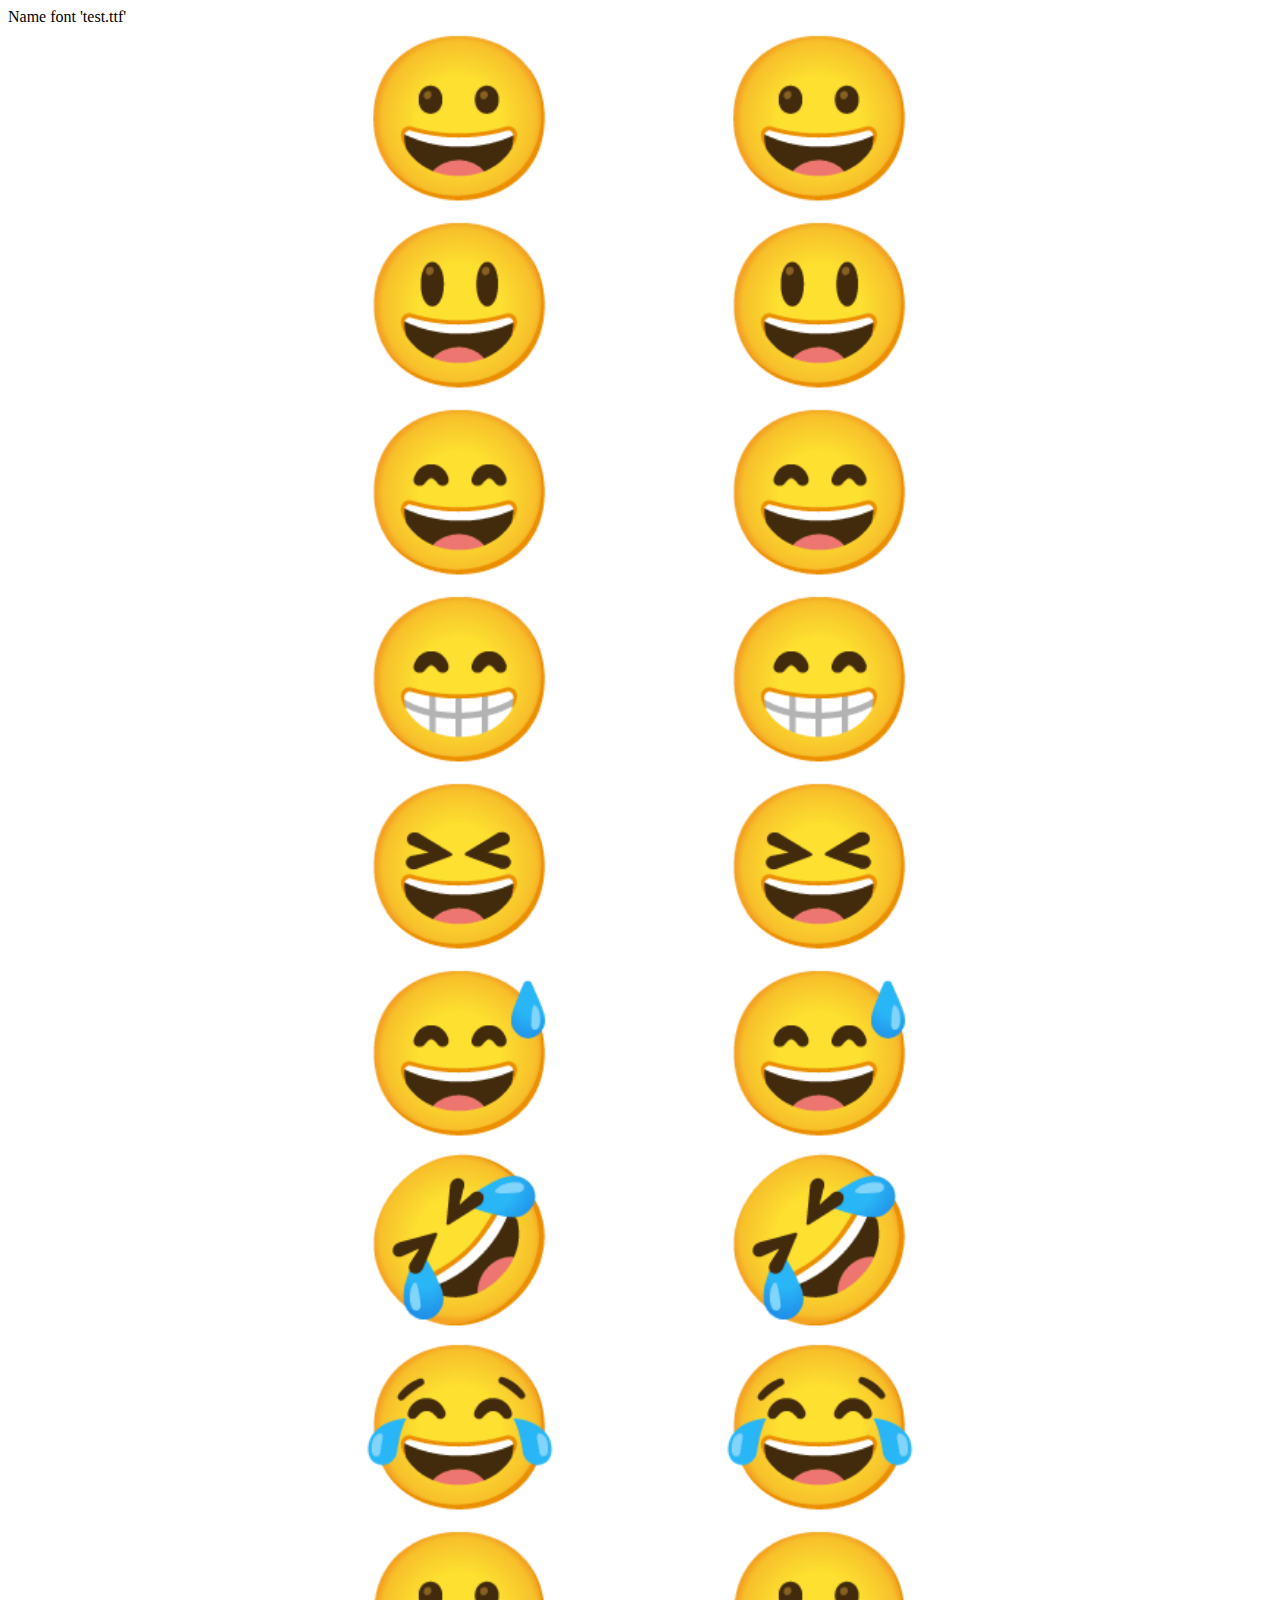
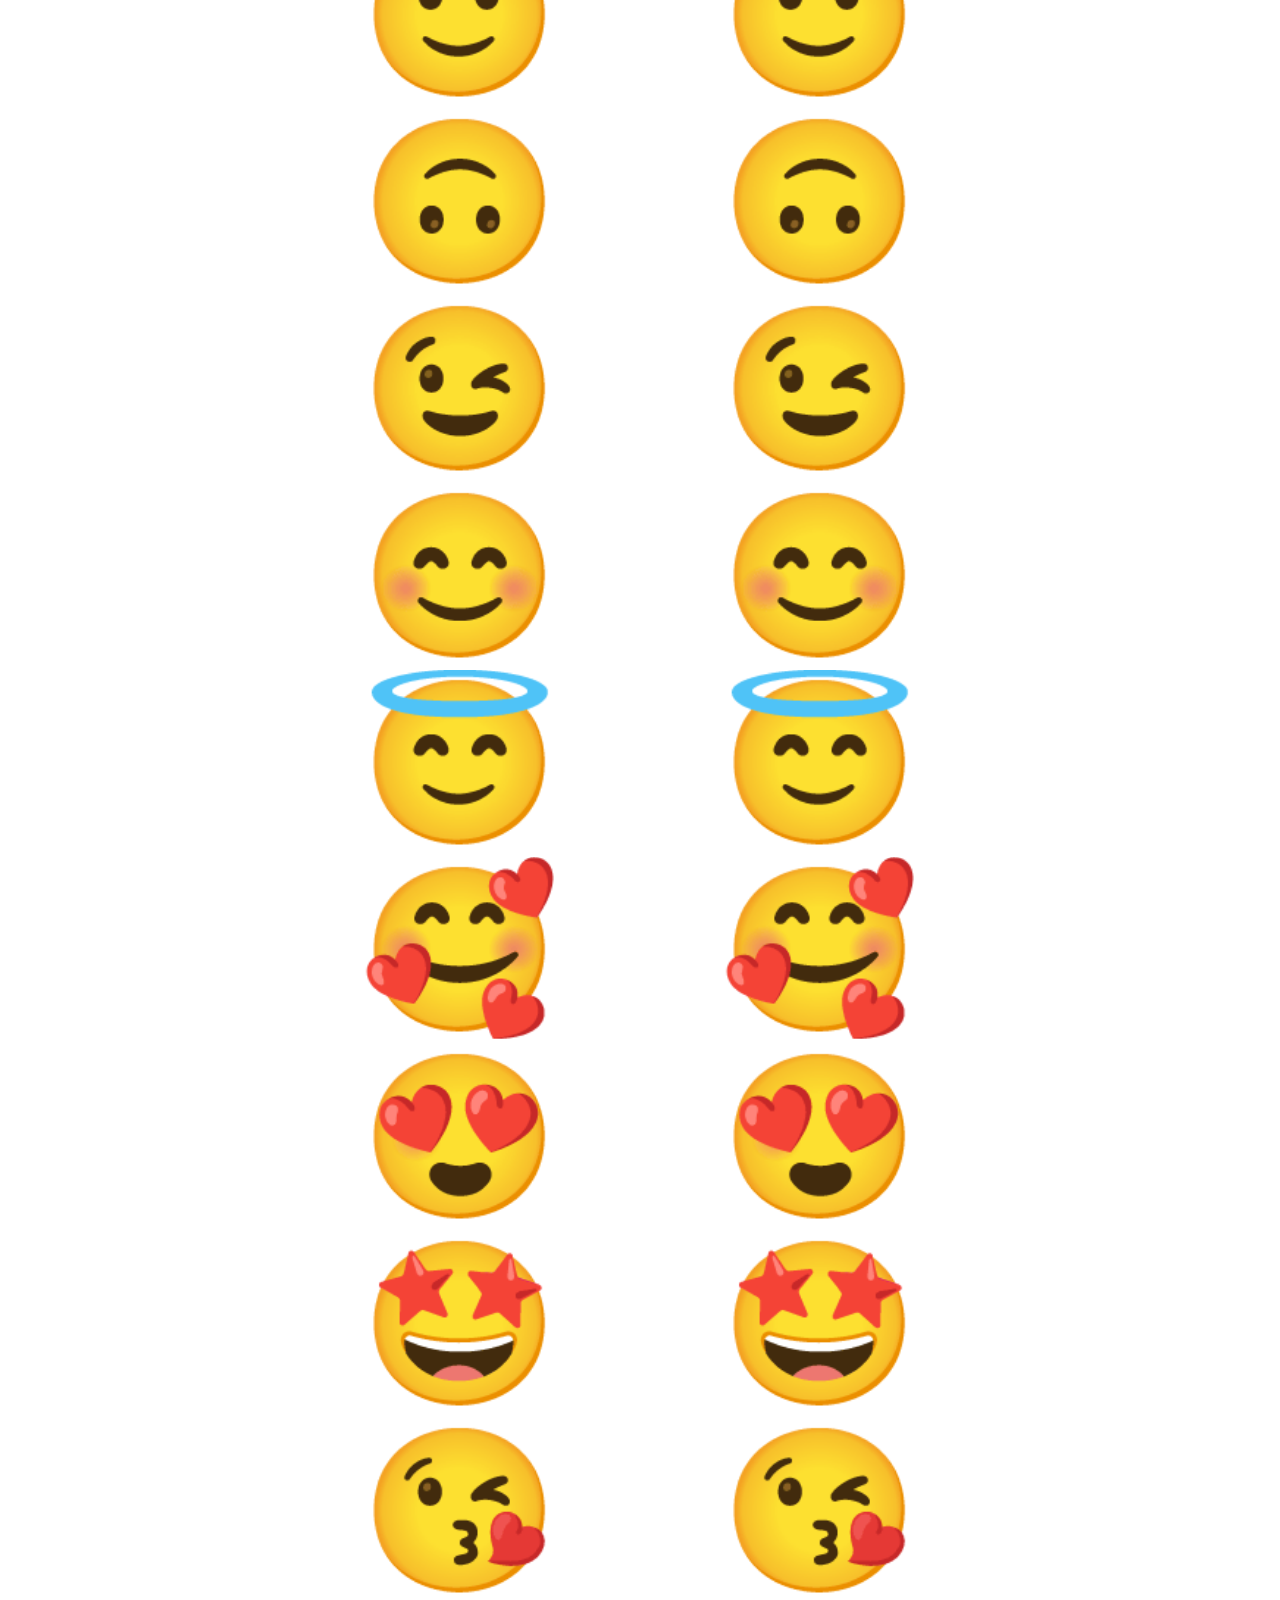
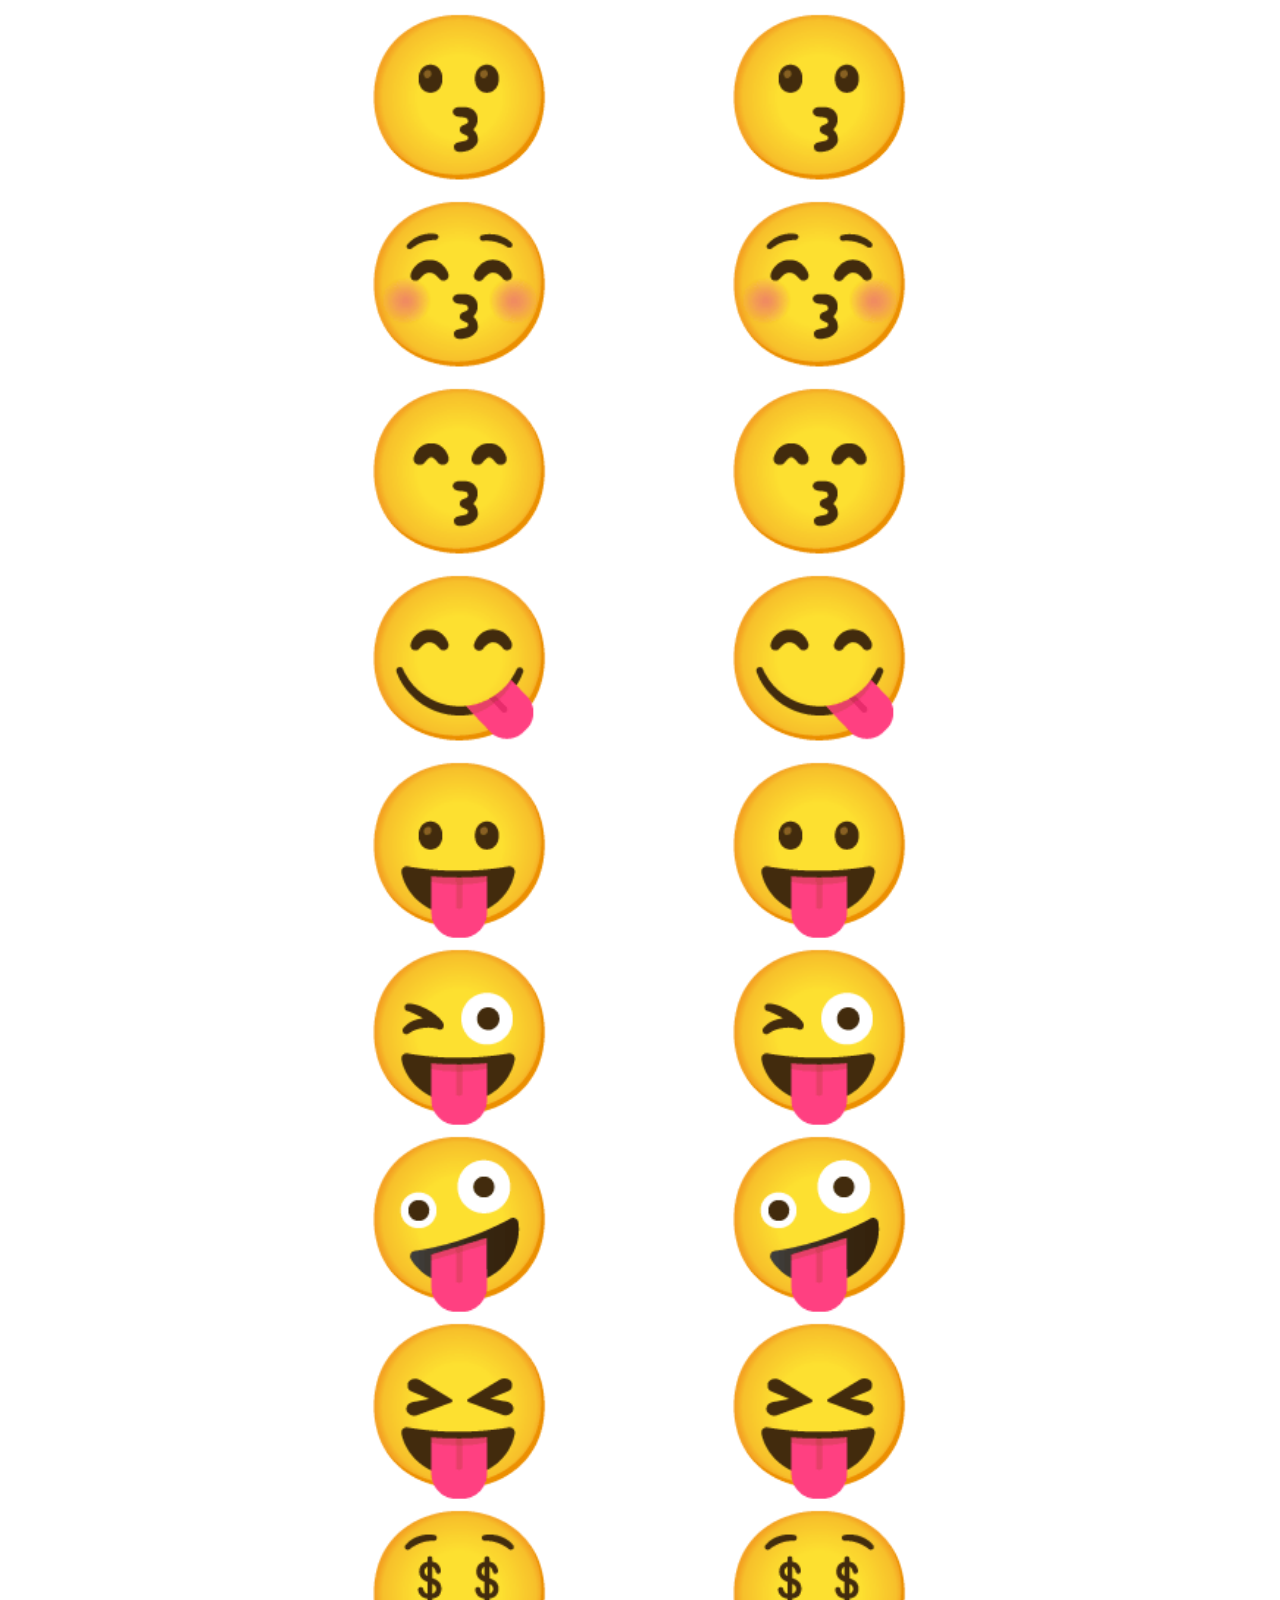
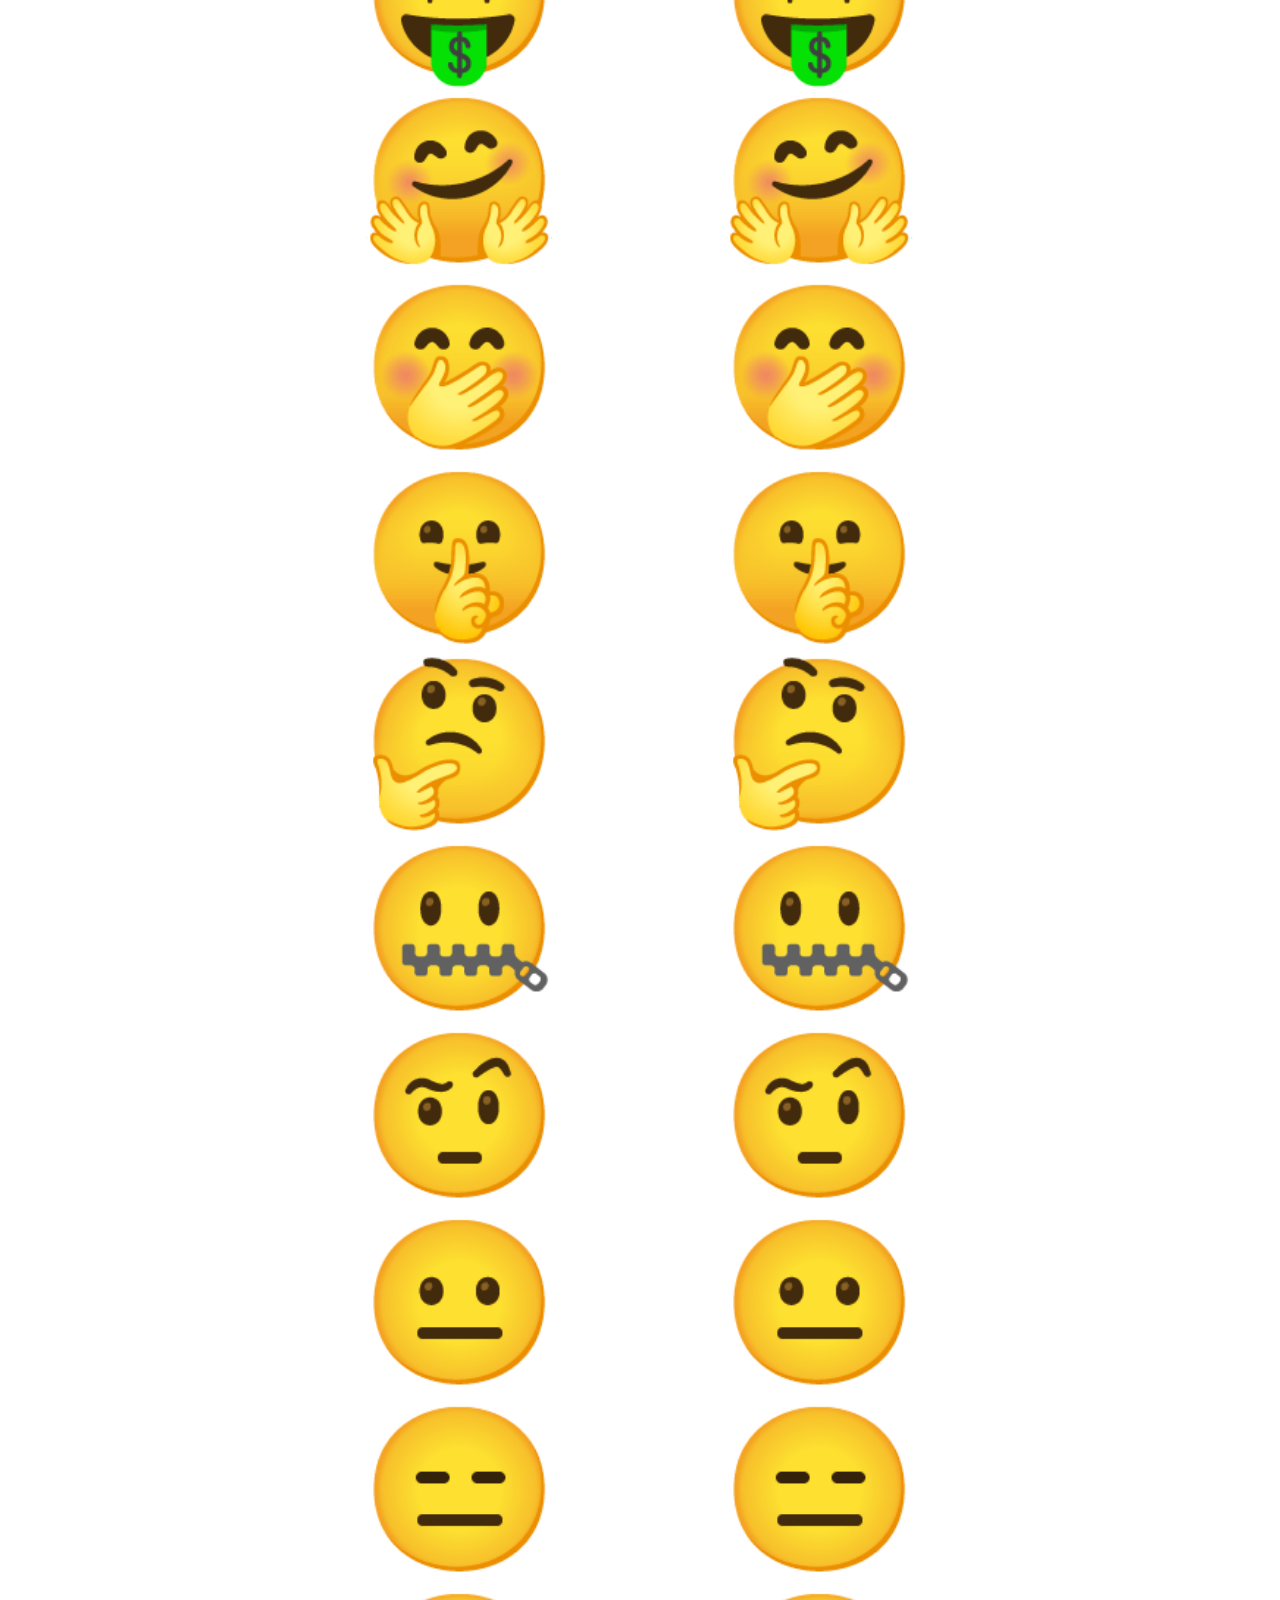
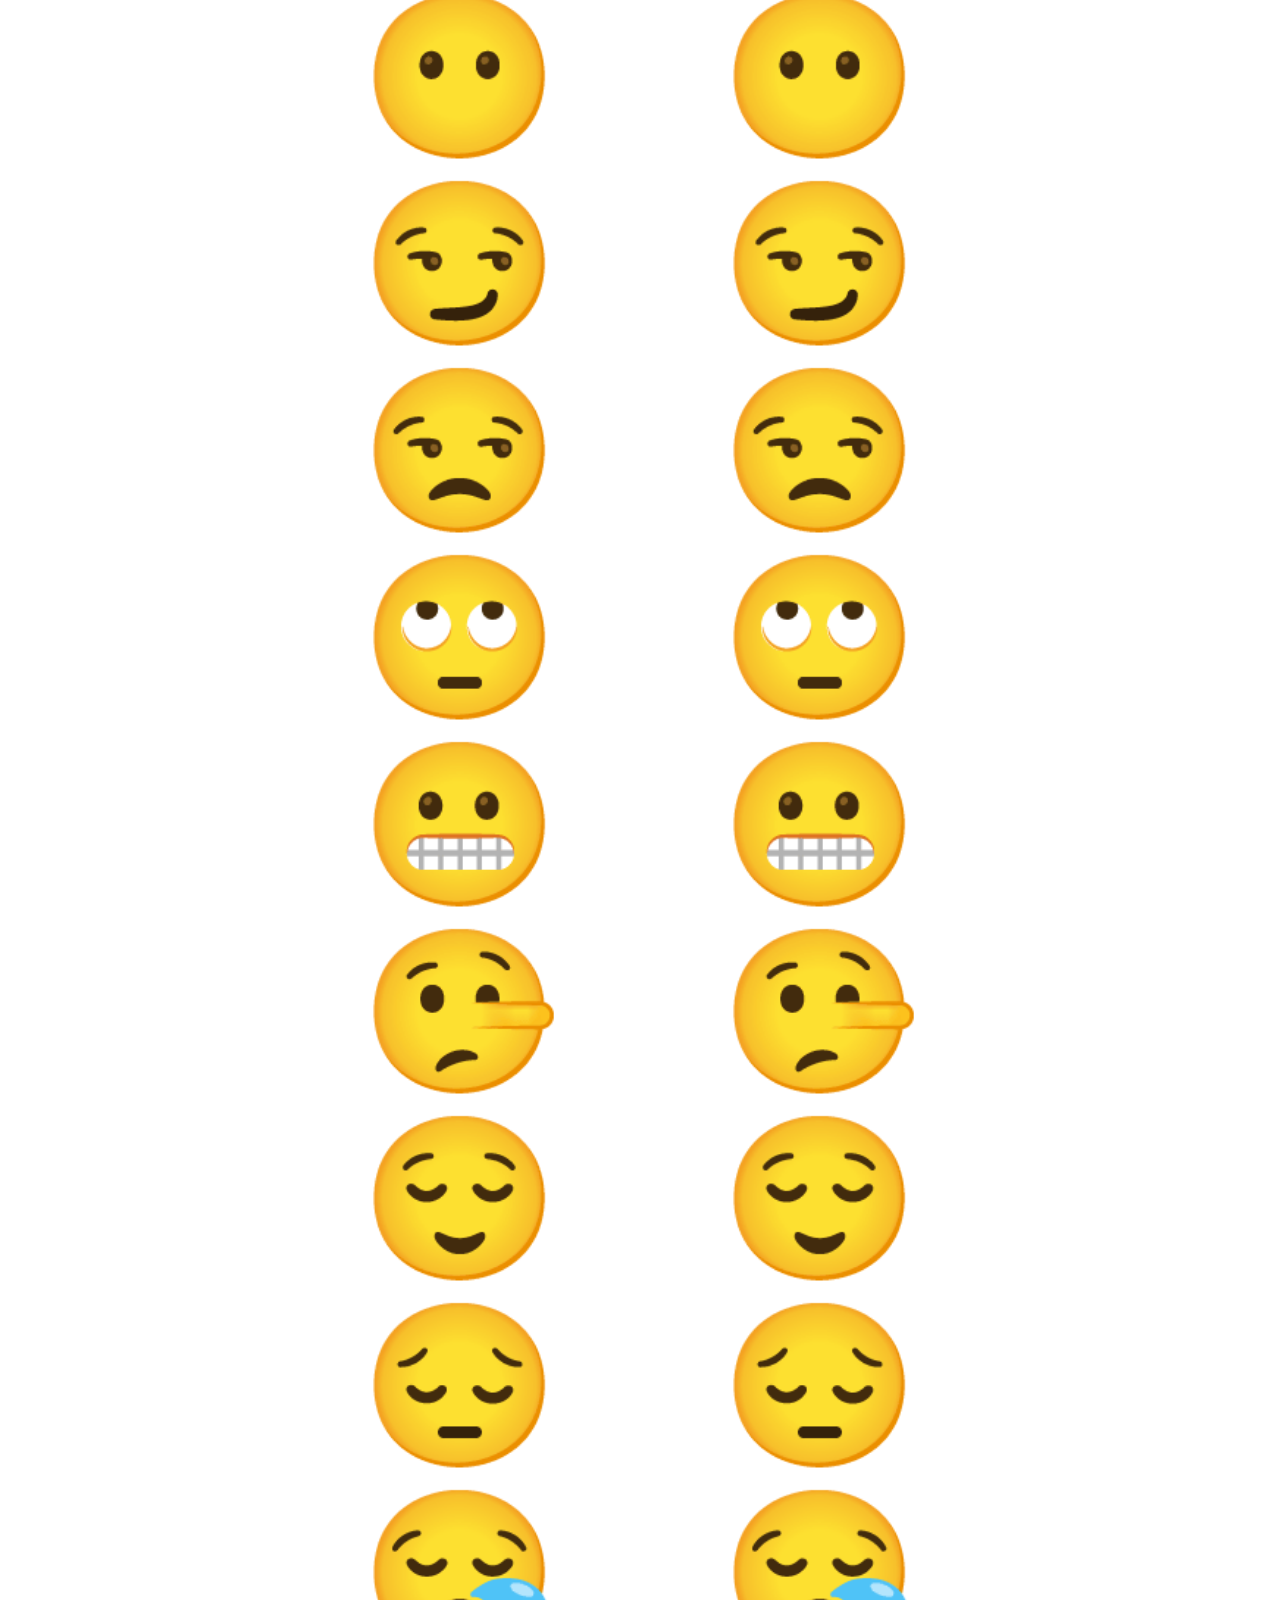
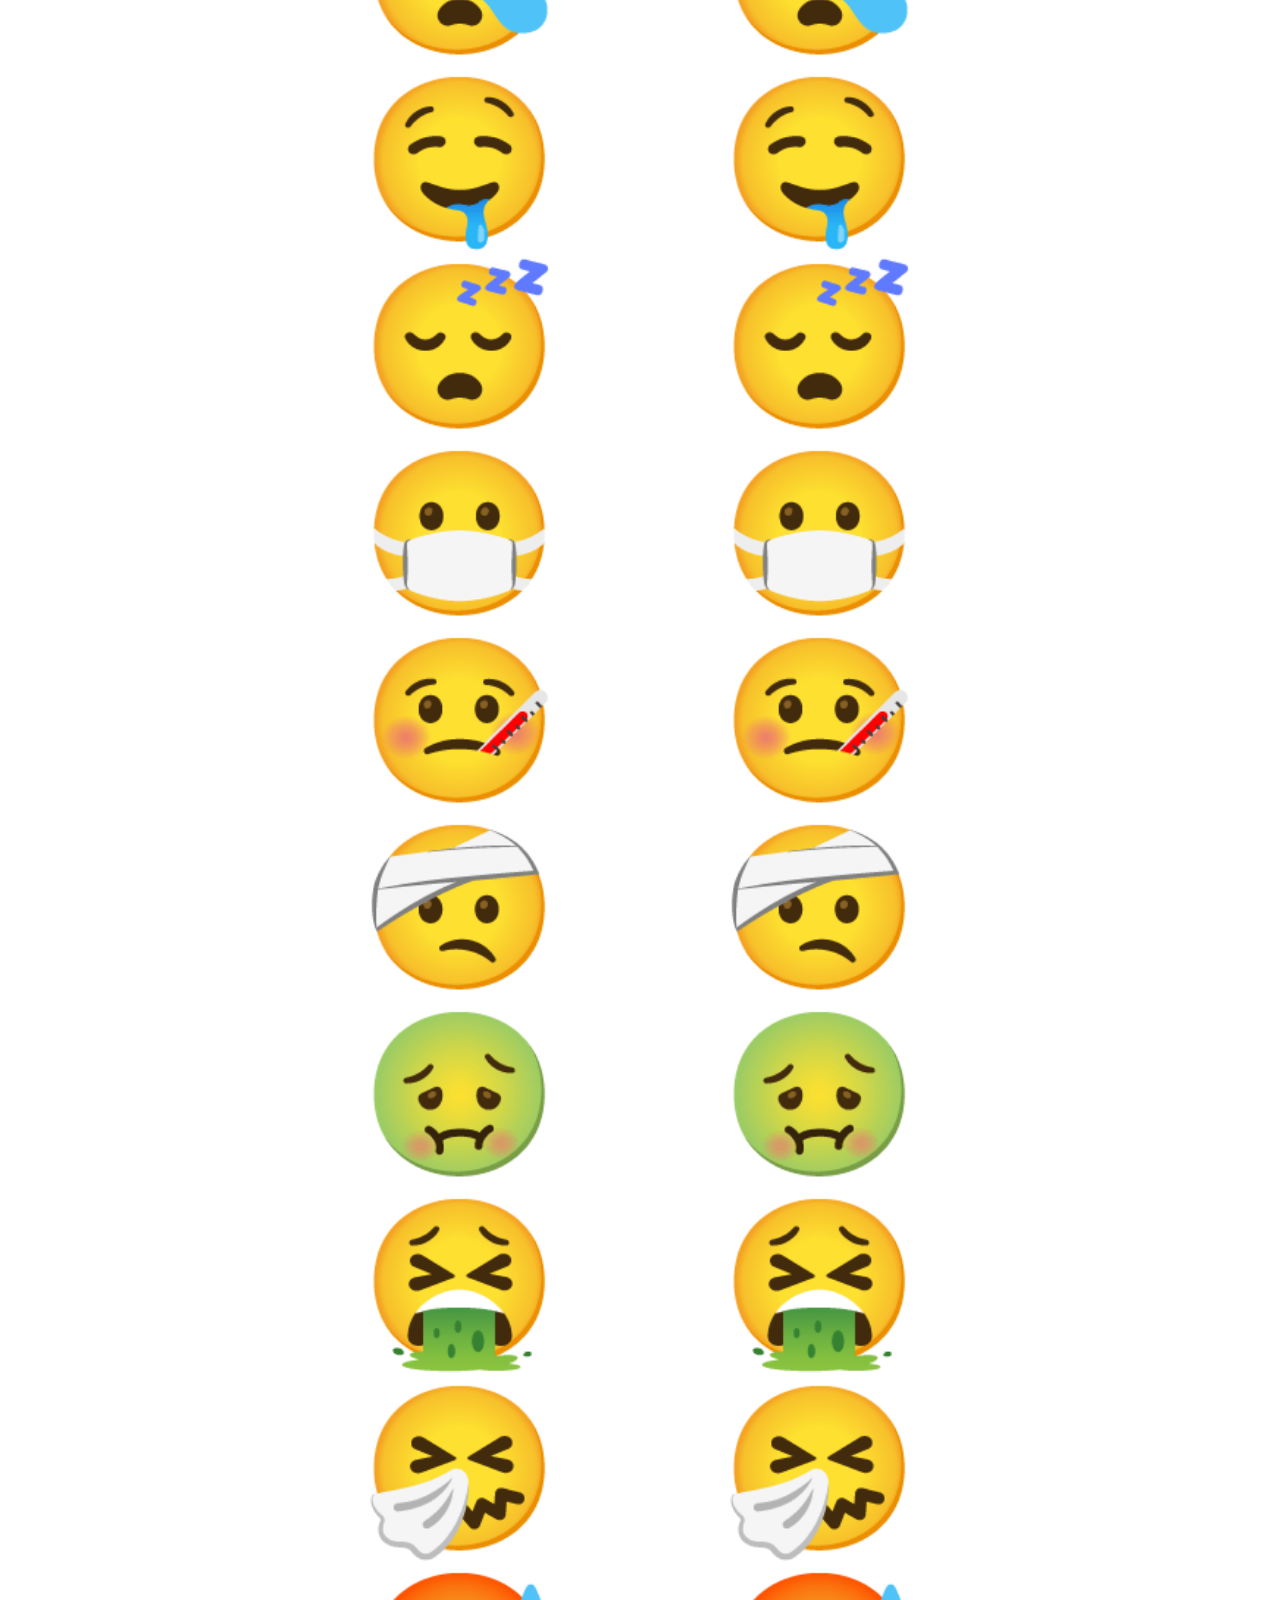
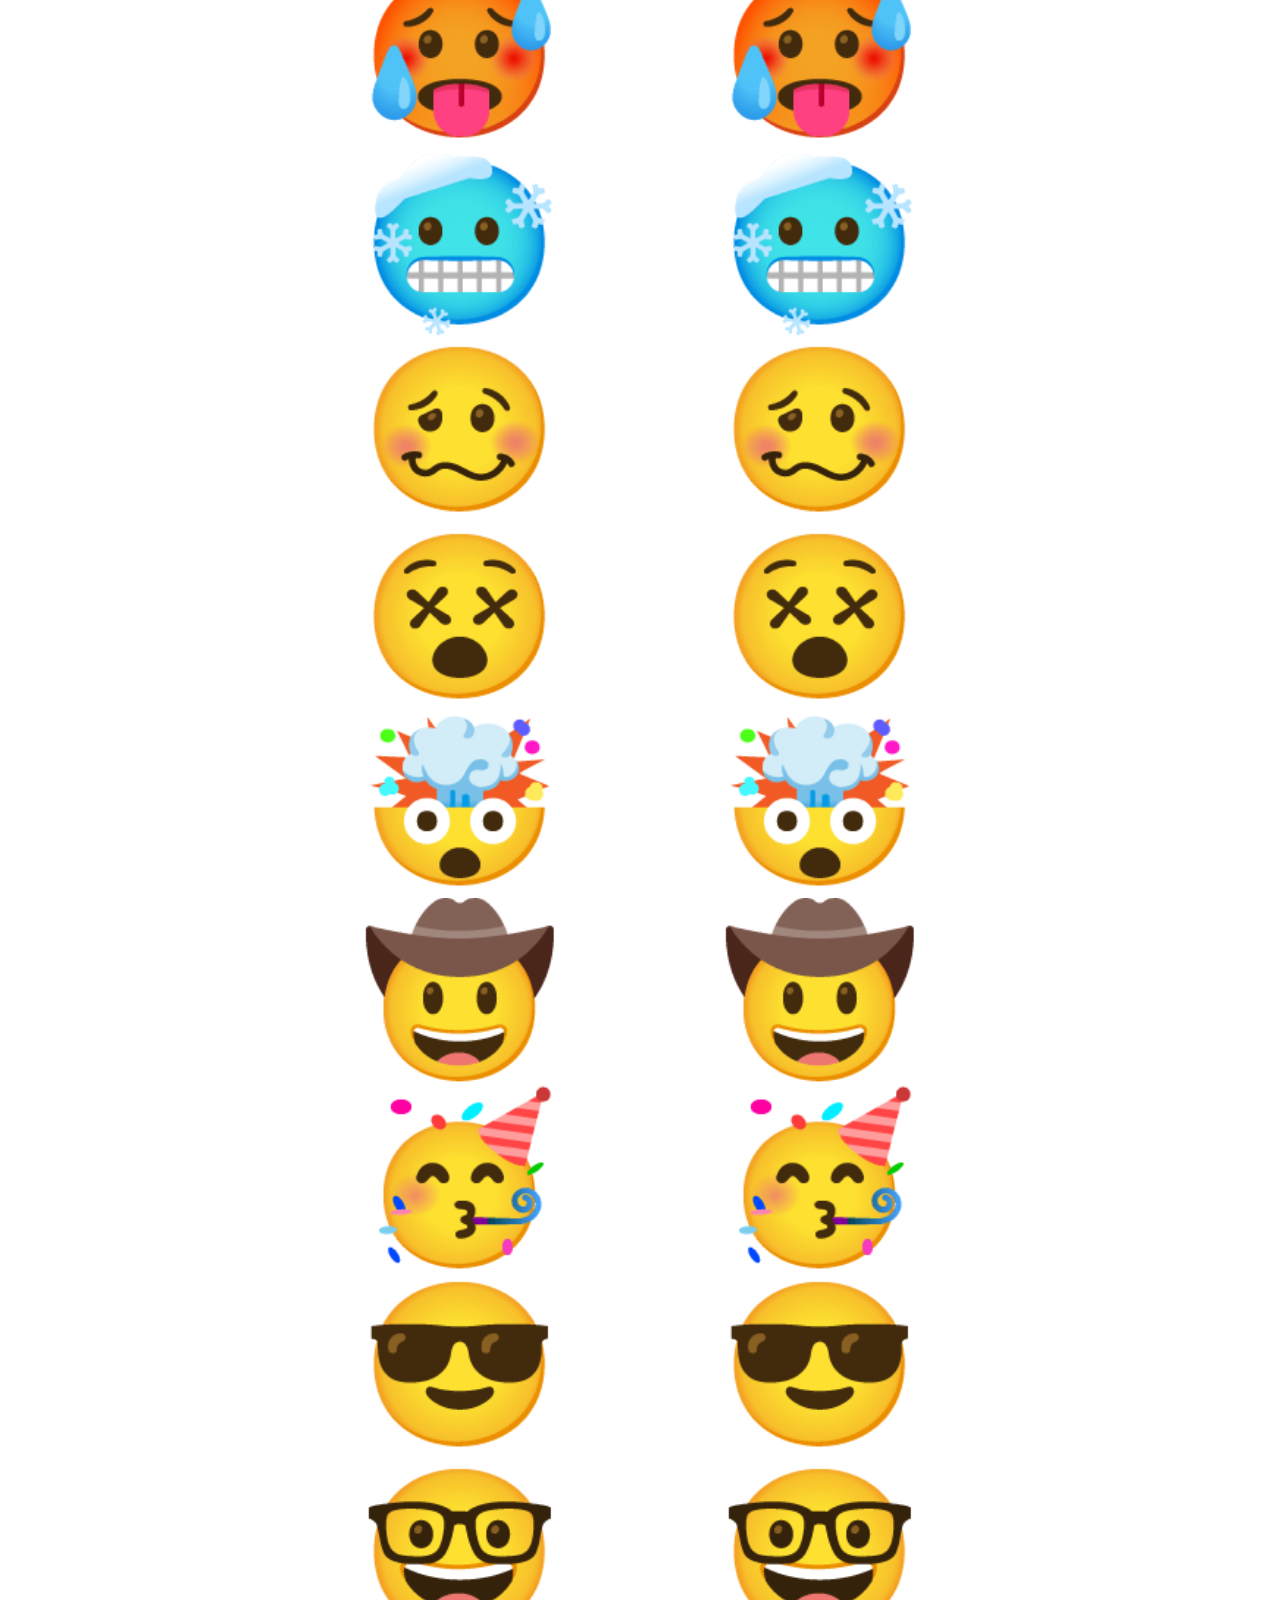
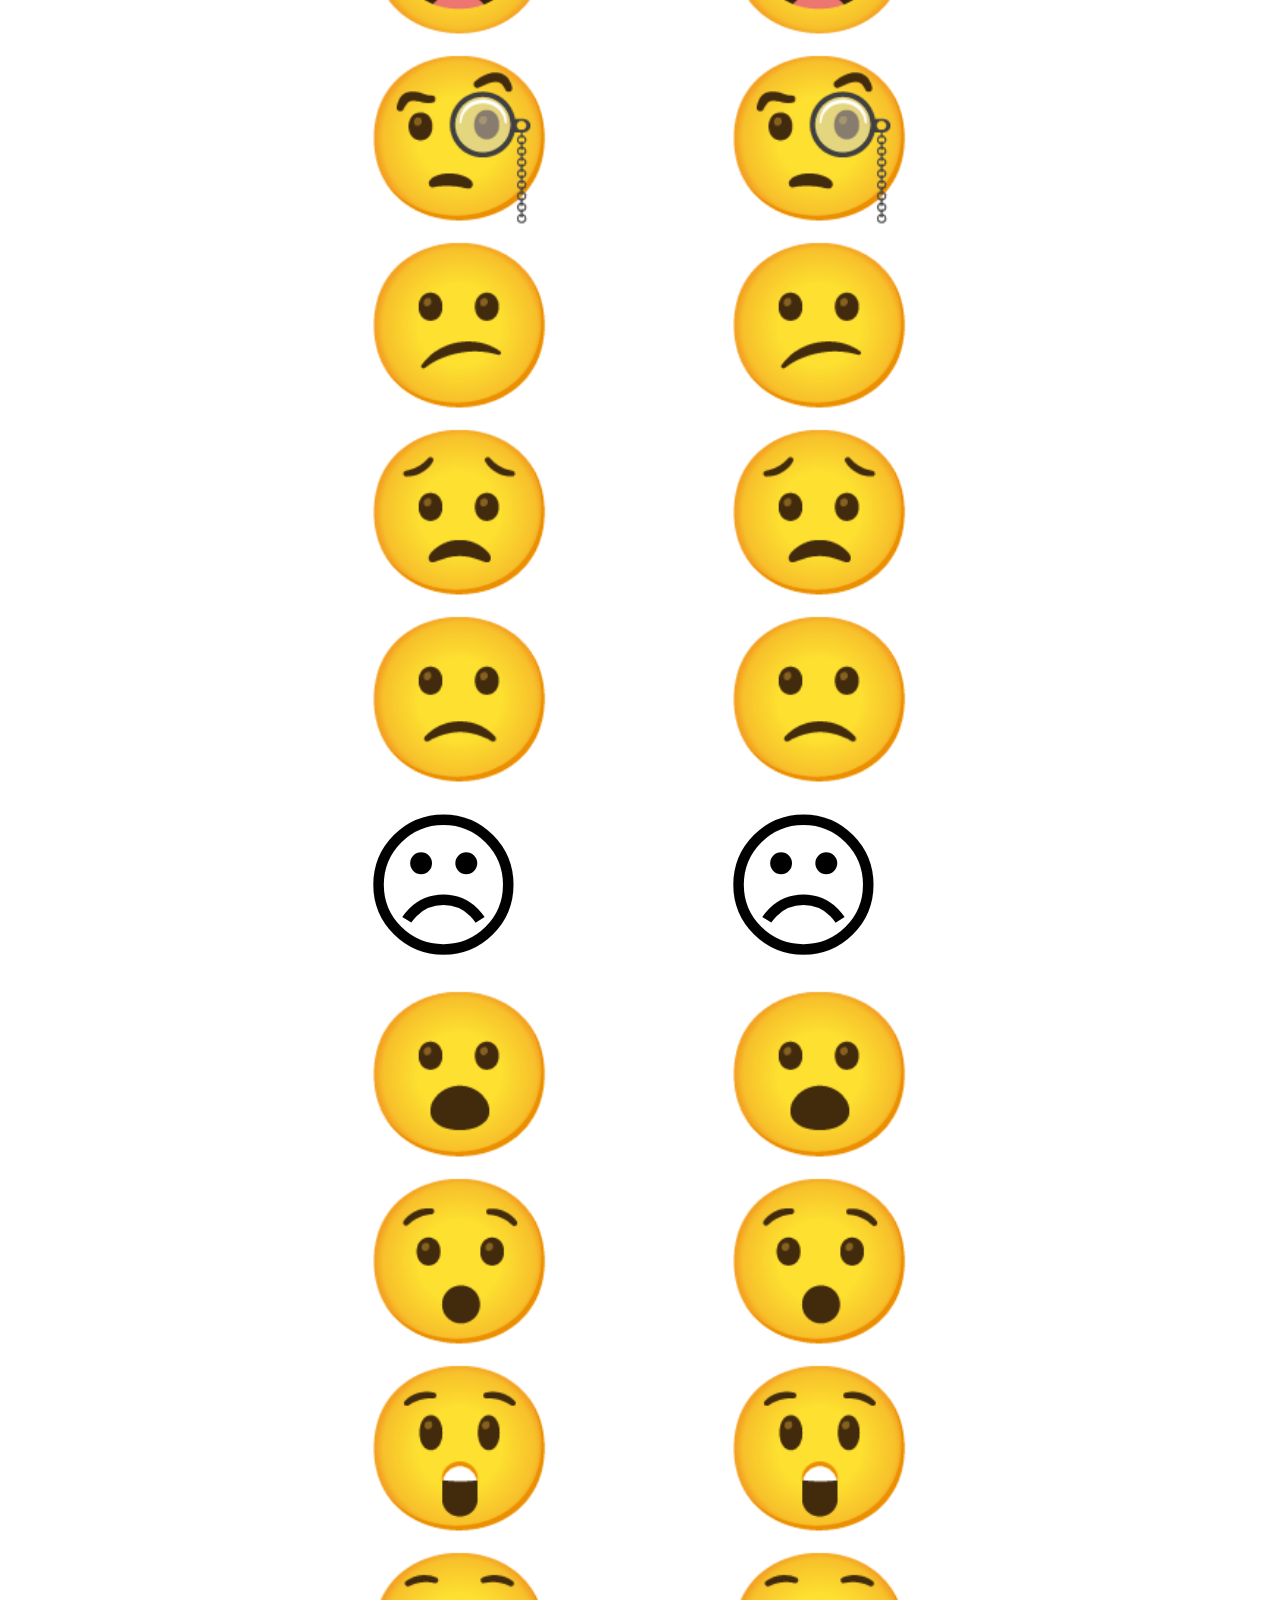
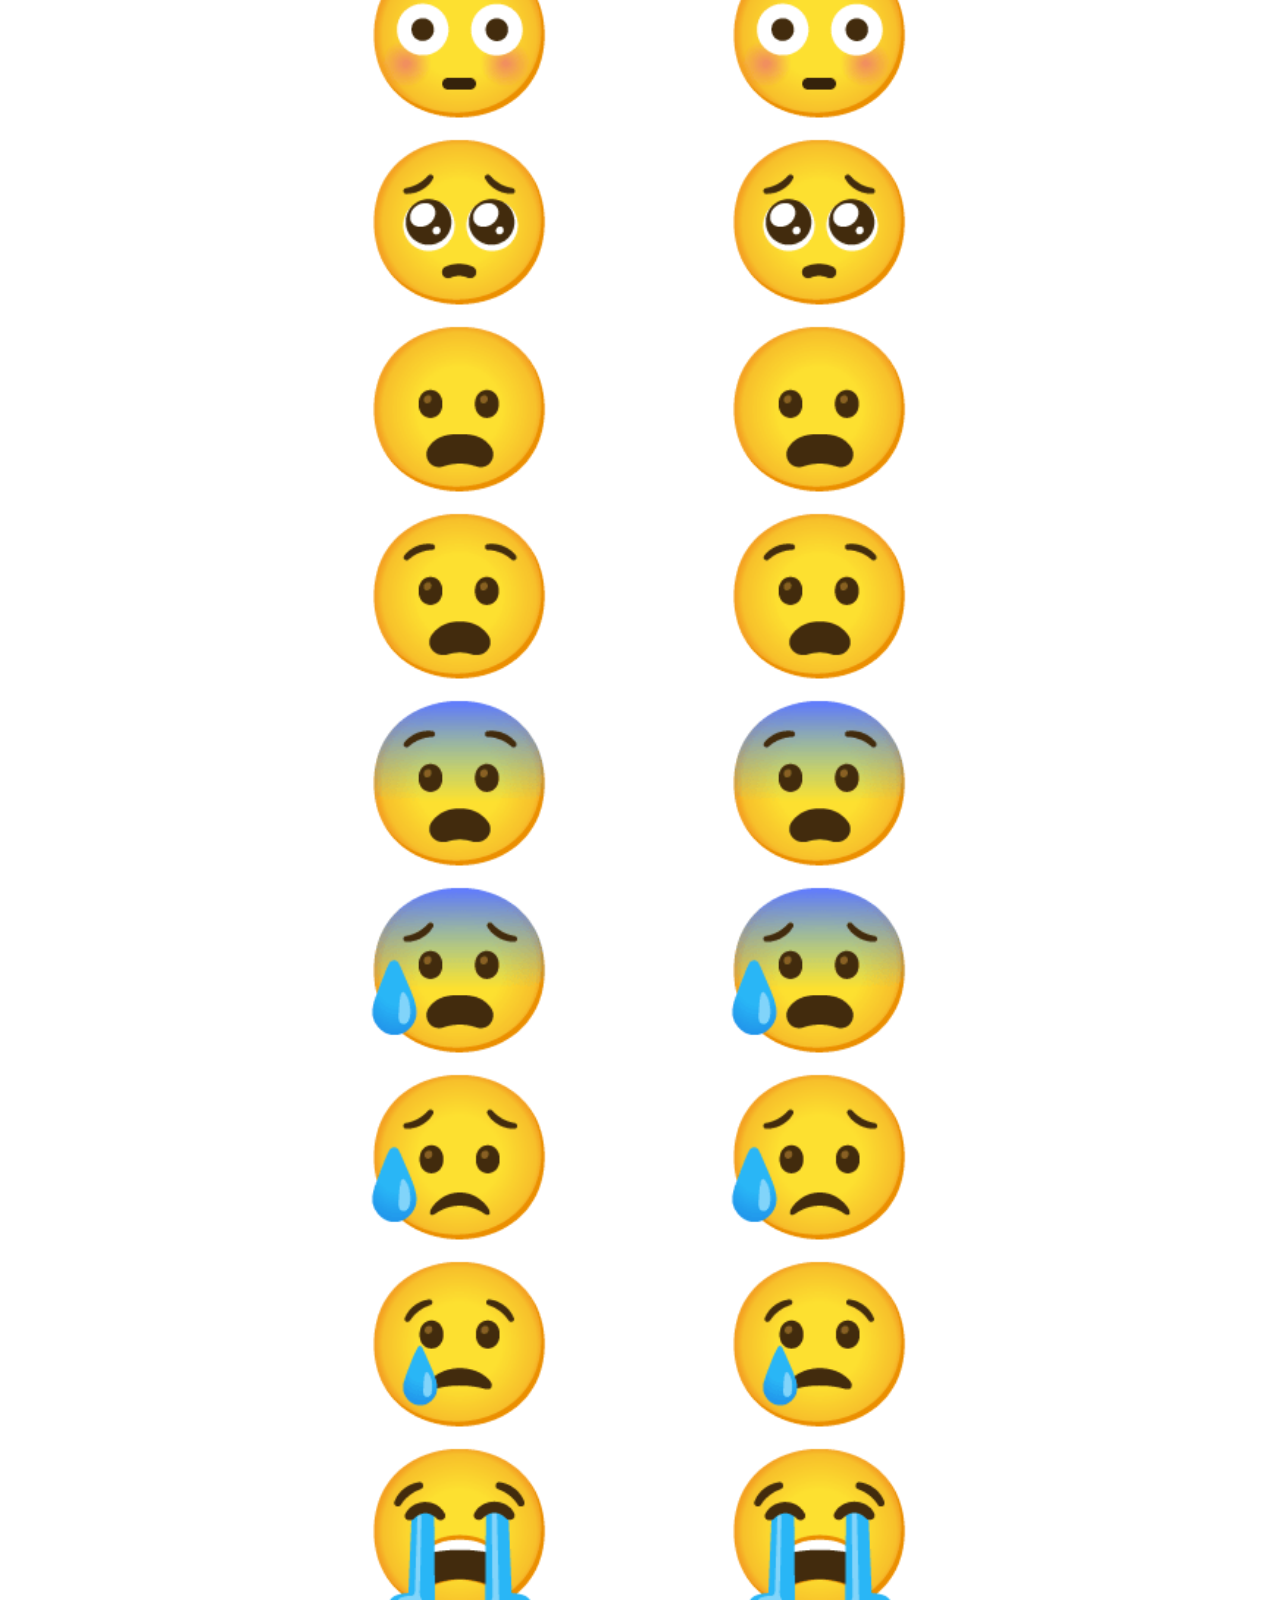
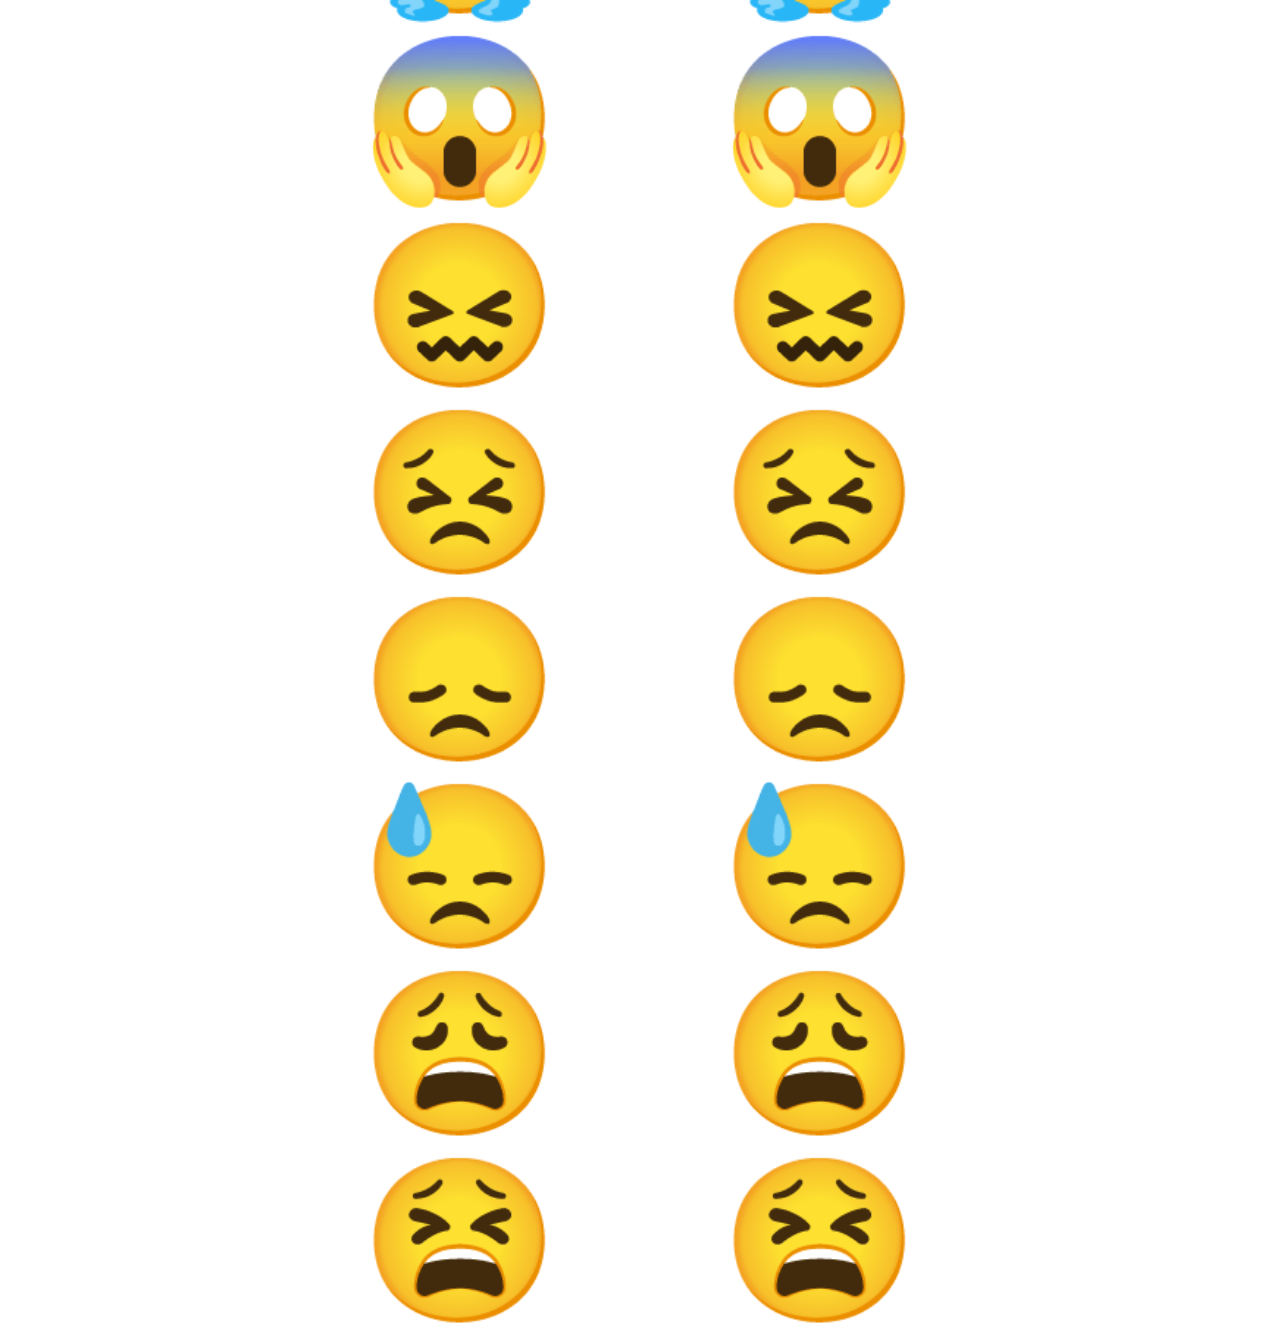
==== font/tester/test.html @ 6cf8c77f "Add font checker" ====
<html>
  <head>
    <link rel="stylesheet" href="test.css">
    <title>Font tester</title>
  </head>
  <body>
    <a>Name font 'test.ttf'</a>
    <div id="container">
      <div class="normal">
        😀😃😄😁😆😅🤣😂🙂🙃😉😊😇🥰😍🤩😘😗😚😙😋😛😜🤪😝🤑🤗🤭🤫🤔🤐🤨😐😑😶😏😒🙄😬🤥😌😔😪🤤😴😷🤒🤕🤢🤮🤧🥵🥶🥴😵🤯🤠🥳😎🤓🧐😕😟🙁☹😮😯😲😳🥺😦😧😨😰😥😢😭😱😖😣😞😓😩😫
      </div>
      <div class="font">
        😀😃😄😁😆😅🤣😂🙂🙃😉😊😇🥰😍🤩😘😗😚😙😋😛😜🤪😝🤑🤗🤭🤫🤔🤐🤨😐😑😶😏😒🙄😬🤥😌😔😪🤤😴😷🤒🤕🤢🤮🤧🥵🥶🥴😵🤯🤠🥳😎🤓🧐😕😟🙁☹😮😯😲😳🥺😦😧😨😰😥😢😭😱😖😣😞😓😩😫
      </div>
    </div>
  </body>
</html>
---- font/tester/test.css ----
@font-face {
  font-family: "undertest";
  src: url("test.ttf") format("truetype");
  font-weight: normal;
}

#container {
  display: flex;
  align-items: baseline;
  margin: 0 auto;
  width: min-content;
}

.normal, .font {
  font-size: 10em;
  word-wrap:break-word;
  width: min-content;
  margin: 0 0.5em;
}

.font {
  font-family: "undertest";
}
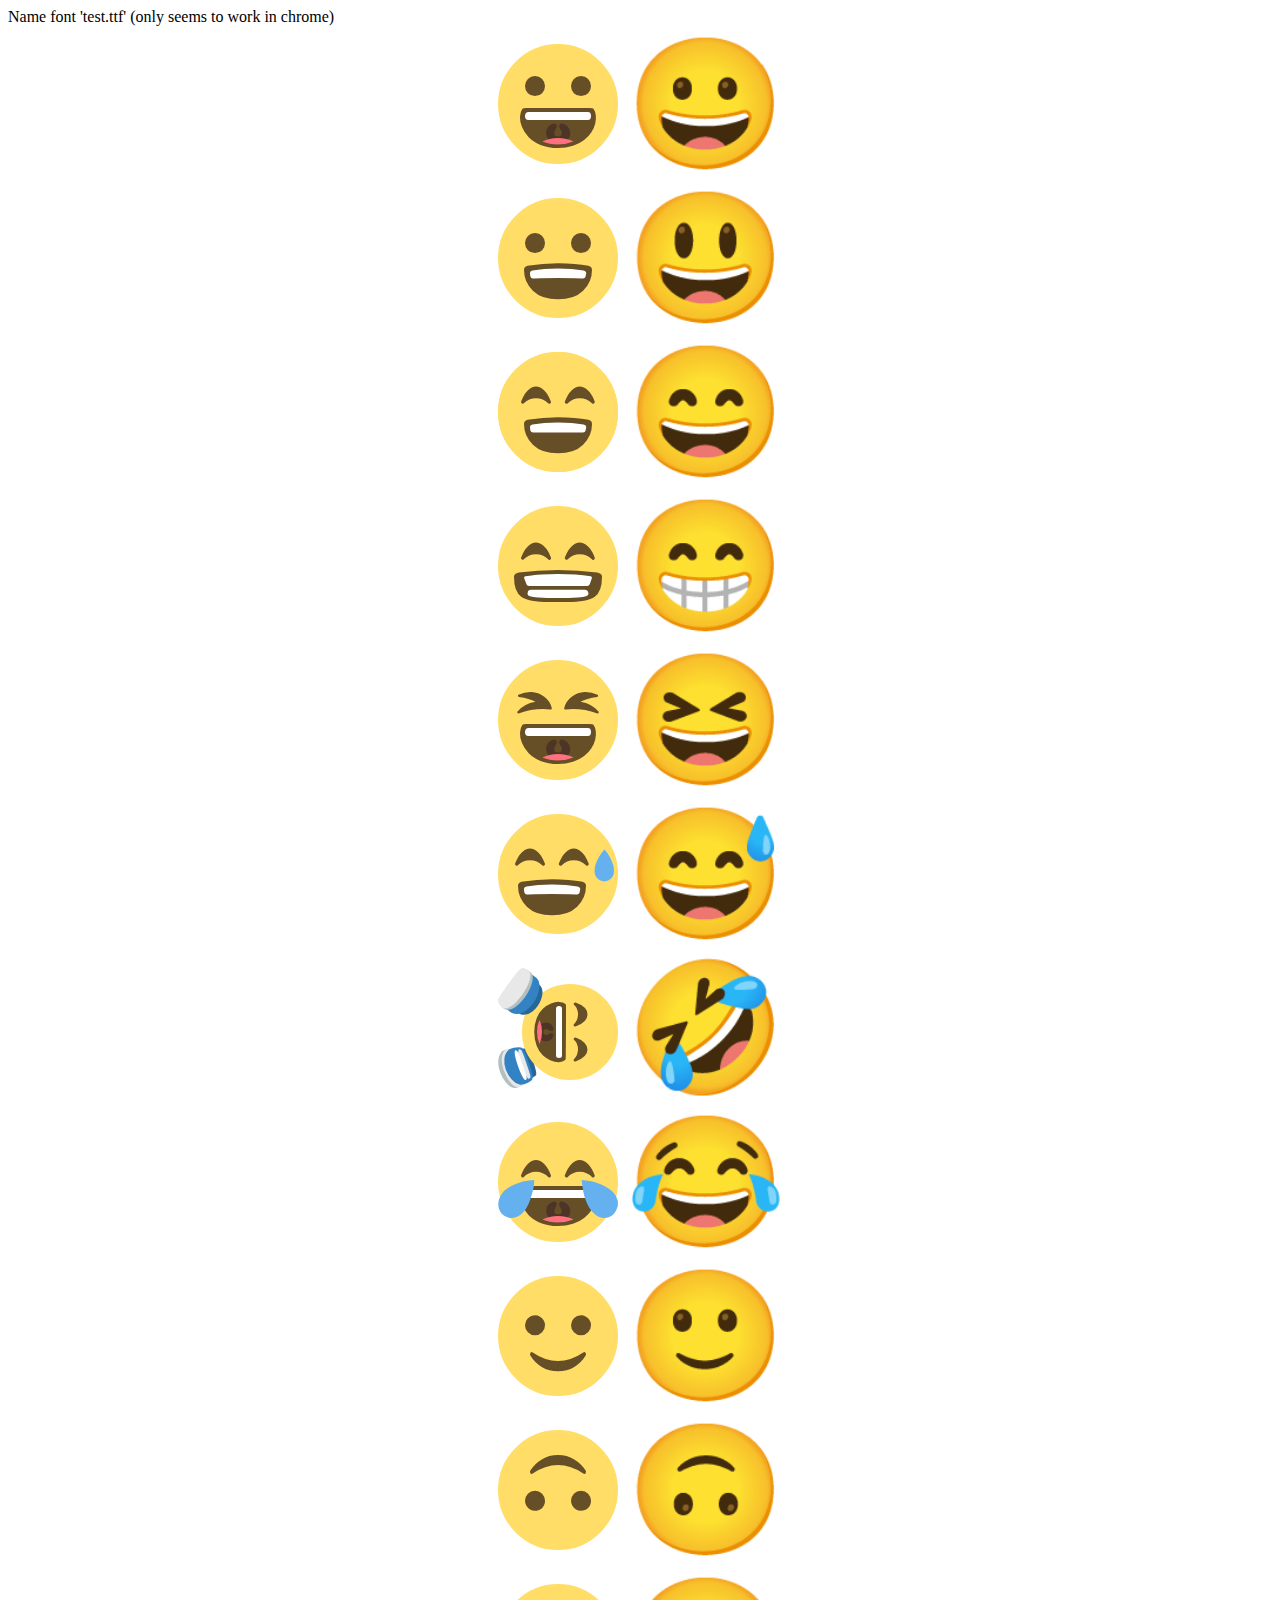
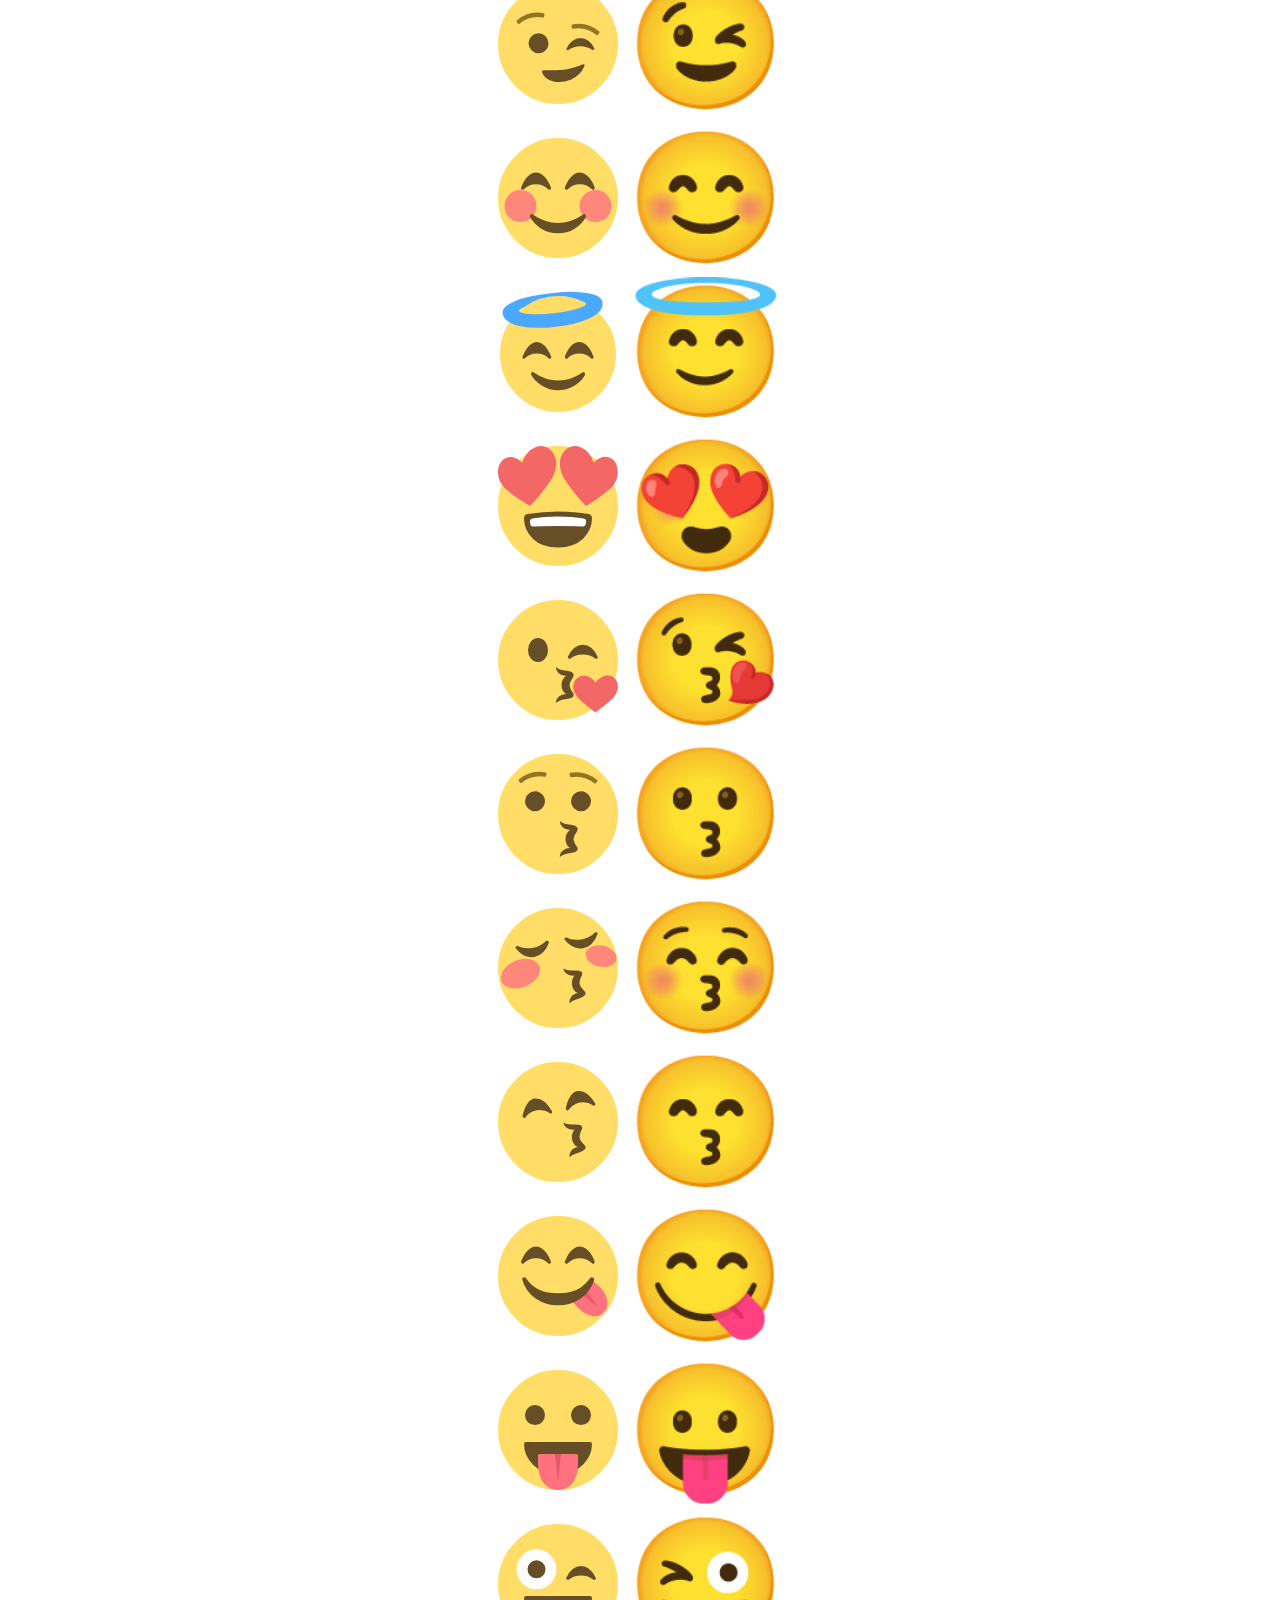
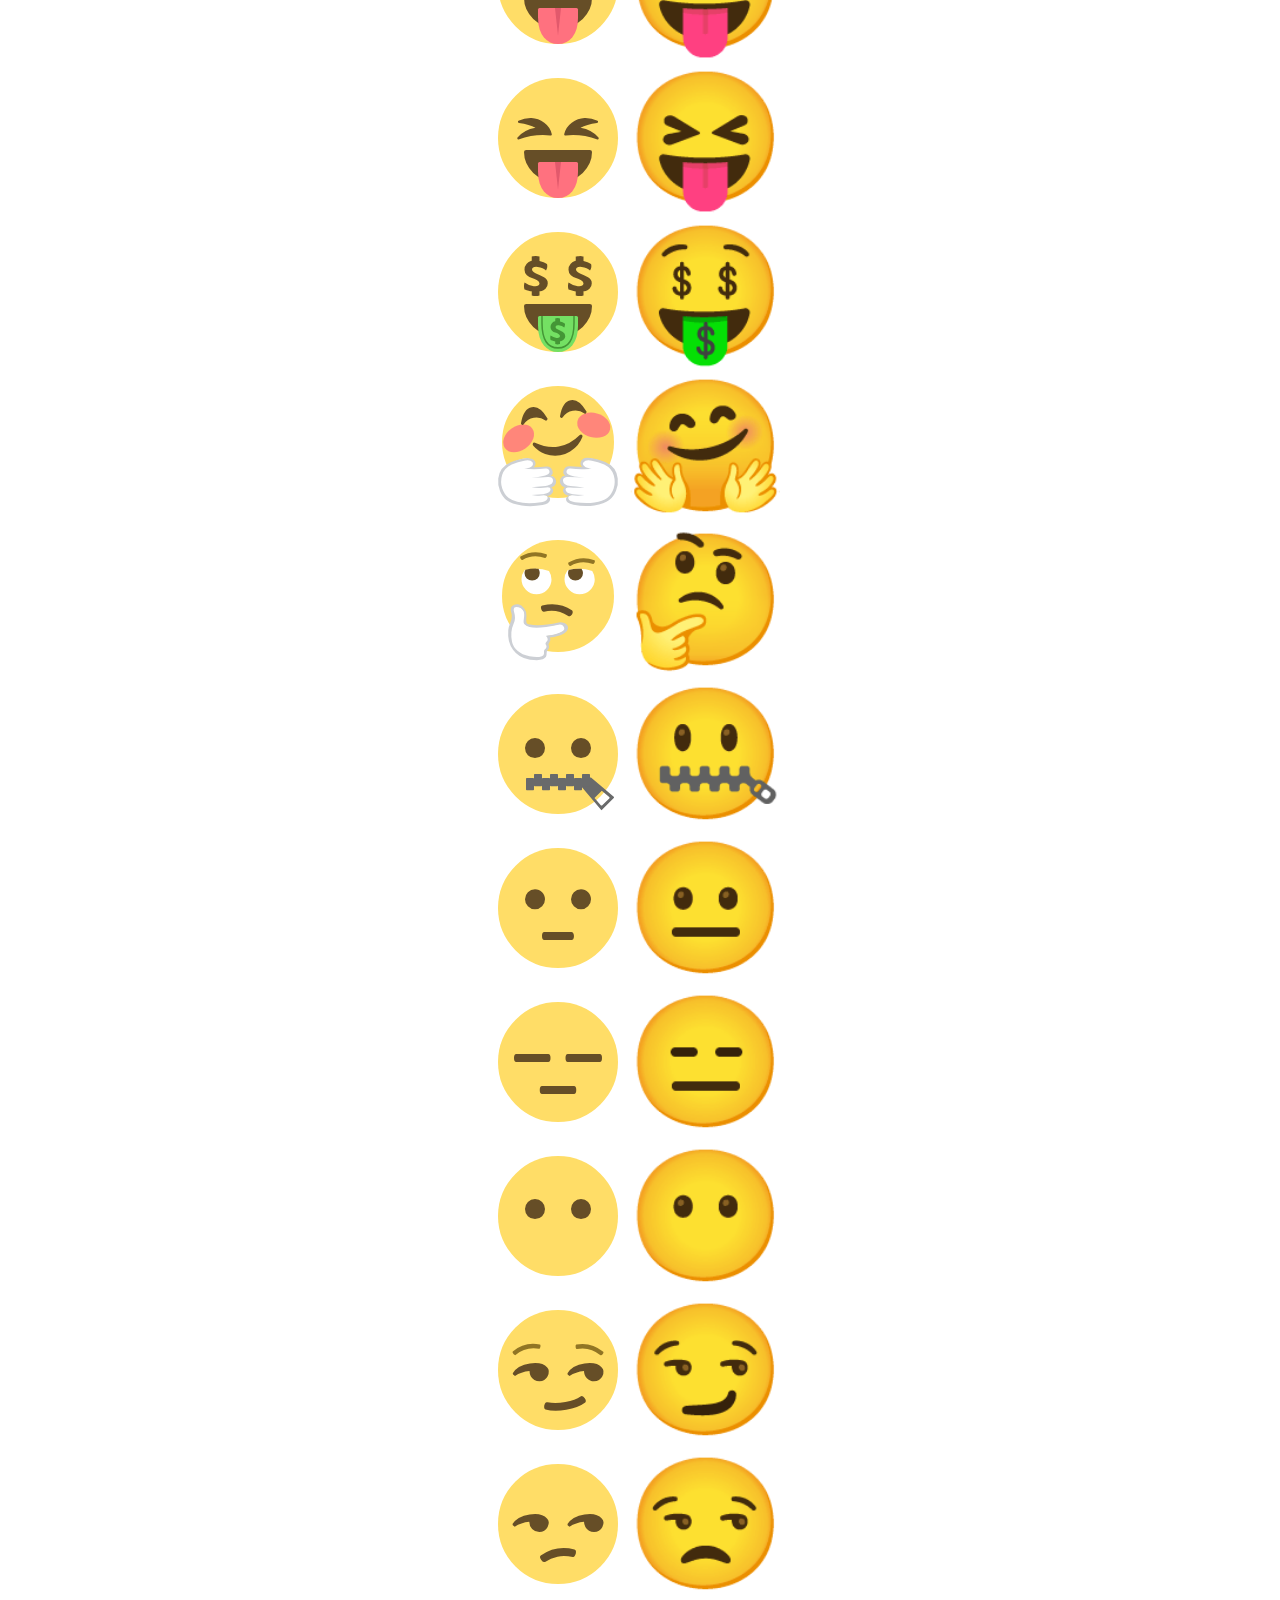
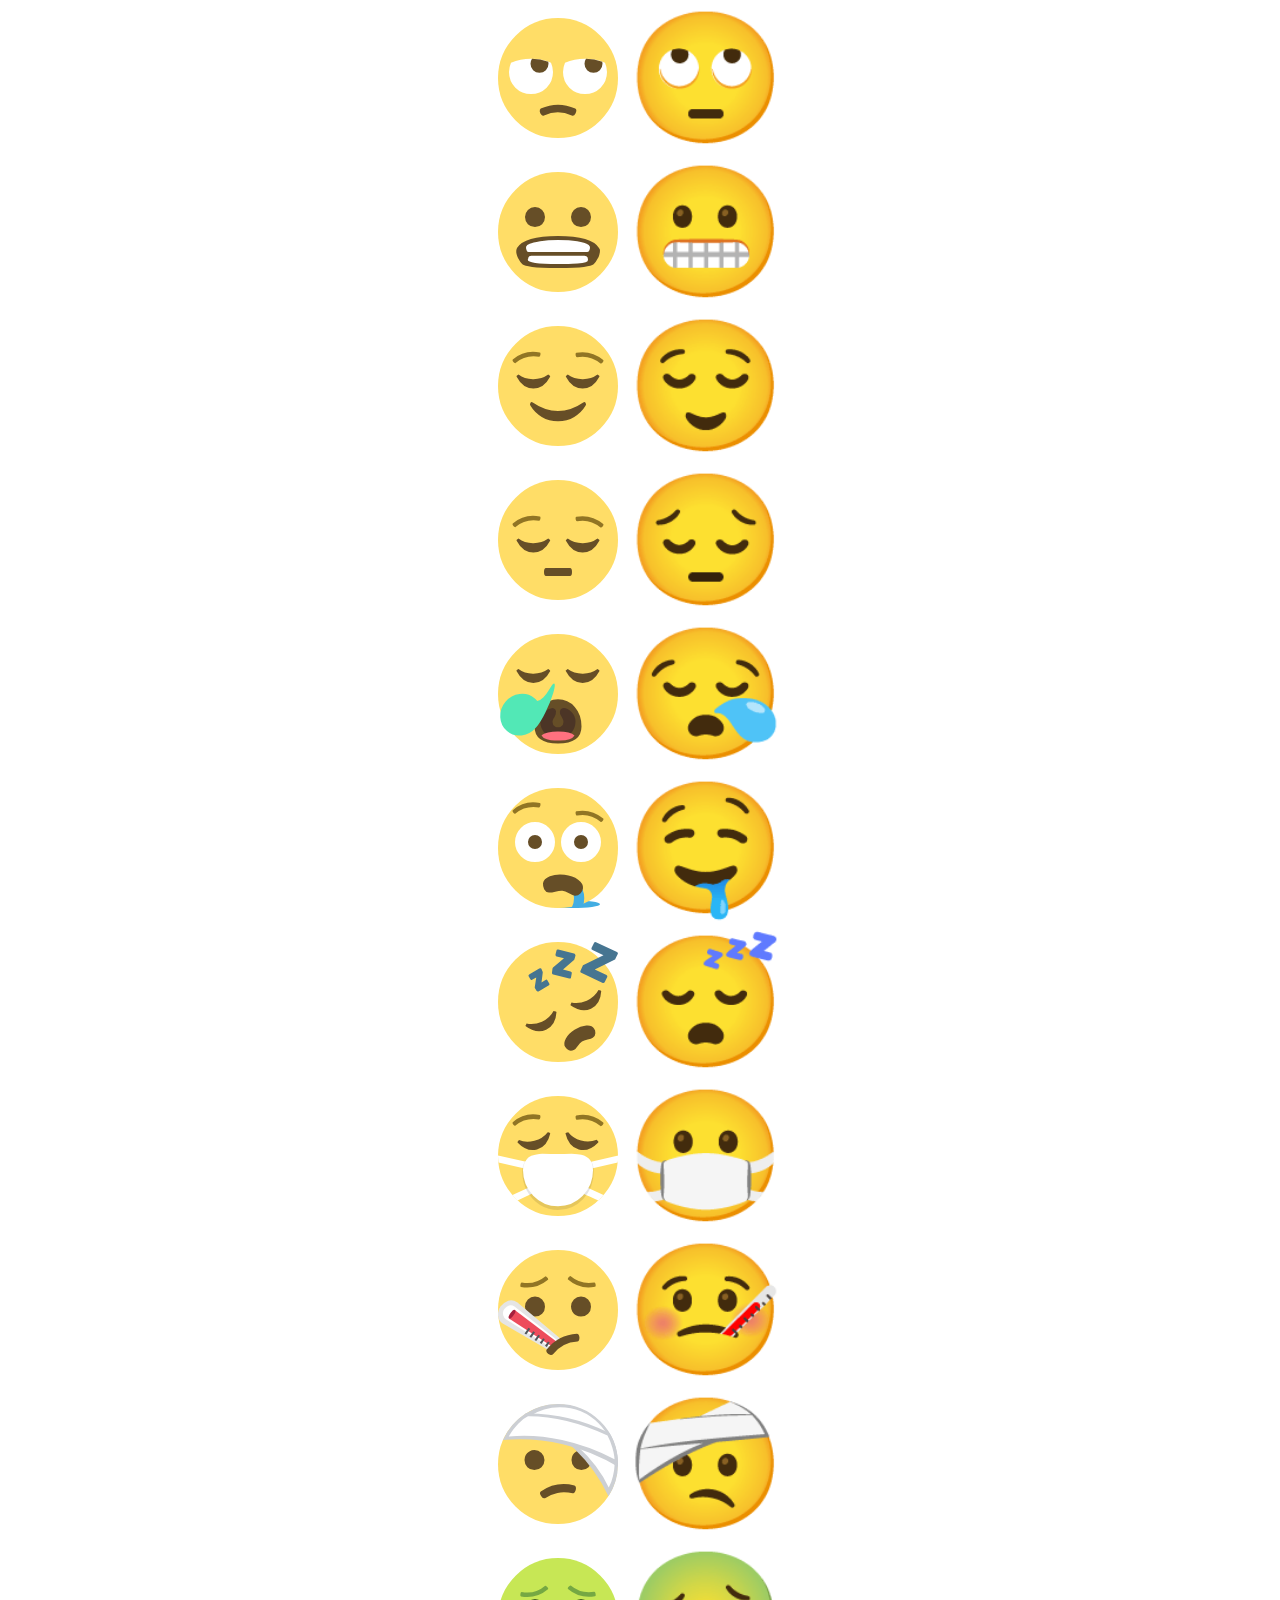
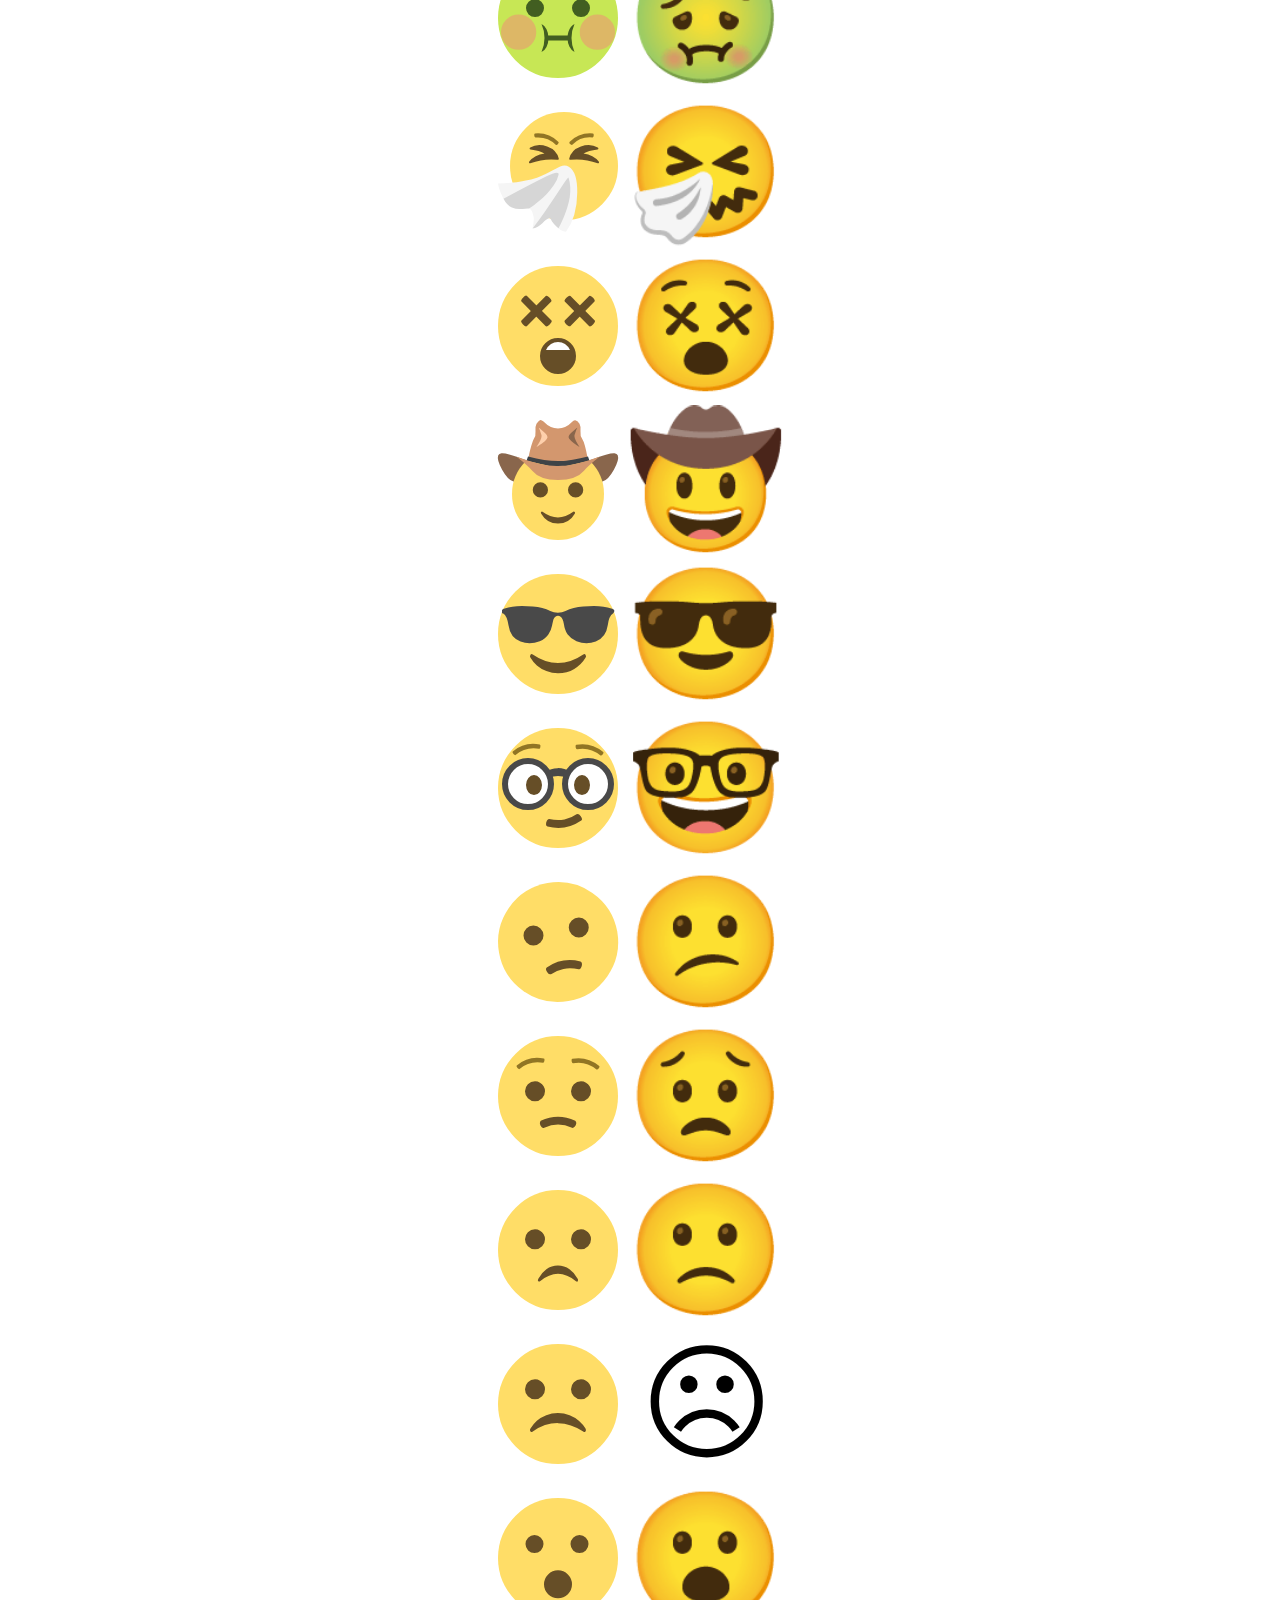
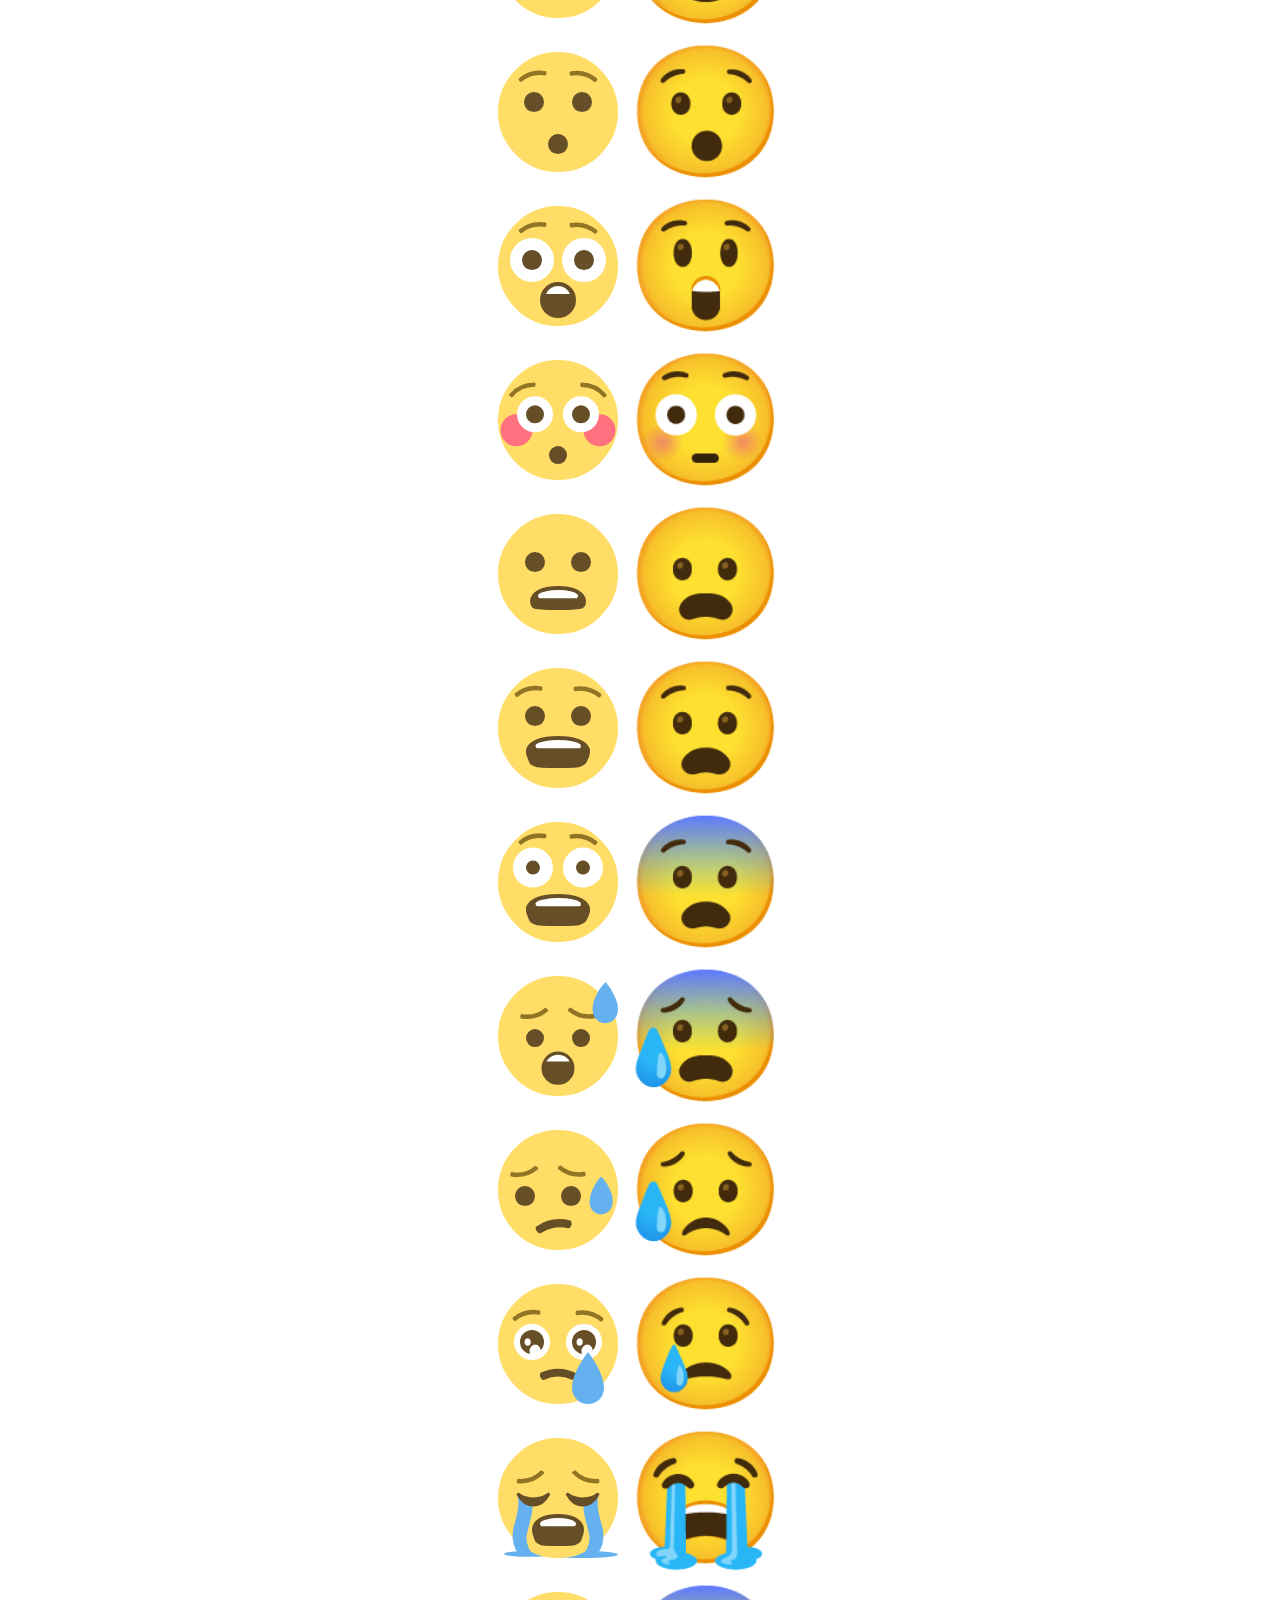
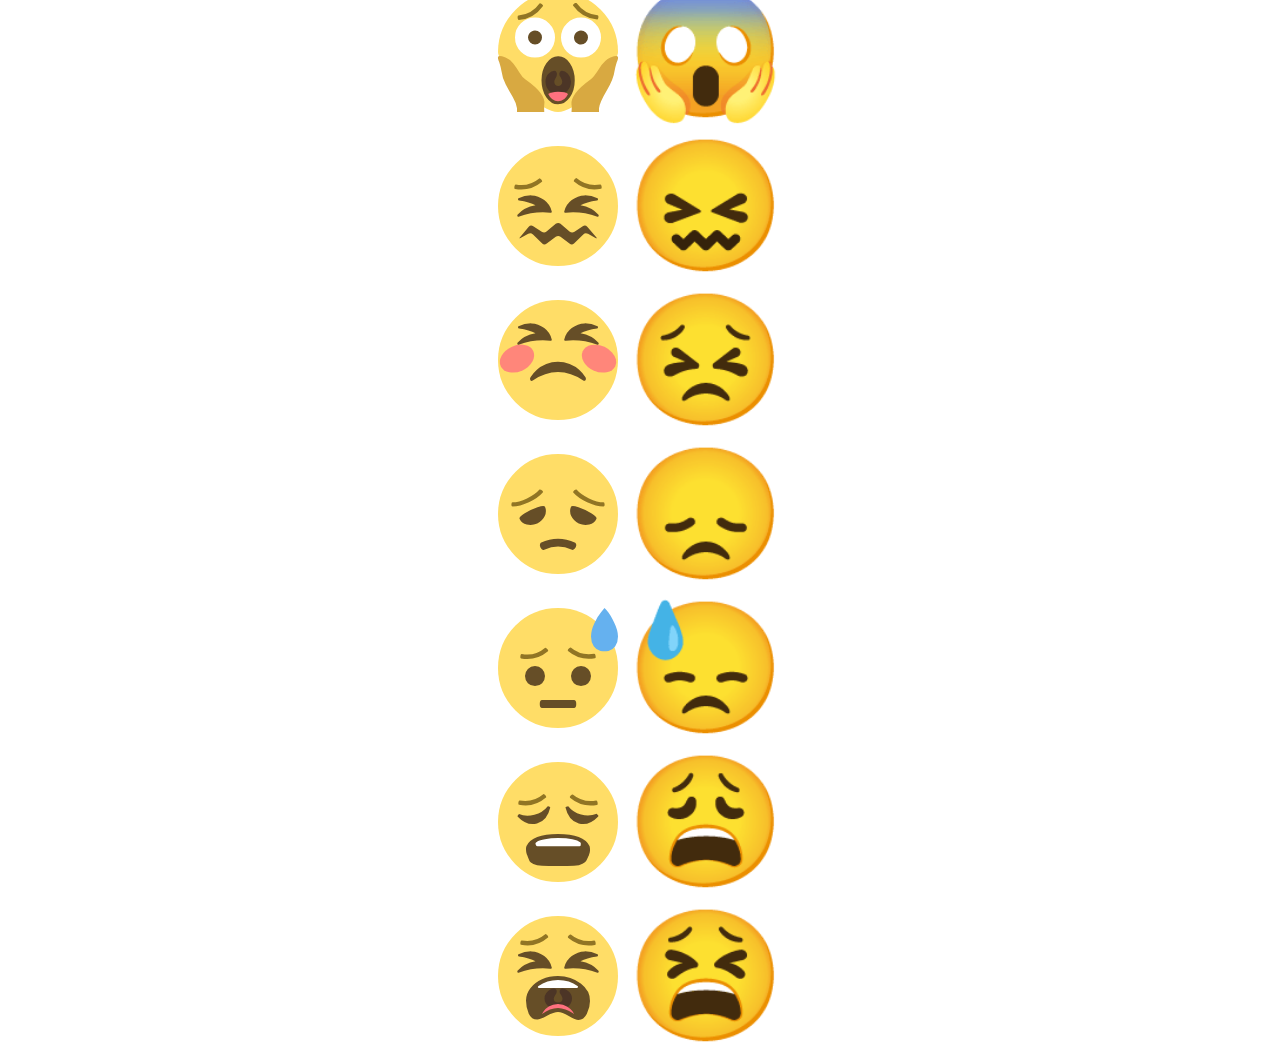
==== commit 5c0732df: "Improve font checker" ====
--- a/font/tester/test.html
+++ b/font/tester/test.html
@@ -4,14 +4,79 @@
     <title>Font tester</title>
   </head>
   <body>
-    <a>Name font 'test.ttf'</a>
+    <a>Name font 'test.ttf' (only seems to work in chrome)</a>
     <div id="container">
-      <div class="normal">
-        😀😃😄😁😆😅🤣😂🙂🙃😉😊😇🥰😍🤩😘😗😚😙😋😛😜🤪😝🤑🤗🤭🤫🤔🤐🤨😐😑😶😏😒🙄😬🤥😌😔😪🤤😴😷🤒🤕🤢🤮🤧🥵🥶🥴😵🤯🤠🥳😎🤓🧐😕😟🙁☹😮😯😲😳🥺😦😧😨😰😥😢😭😱😖😣😞😓😩😫
-      </div>
-      <div class="font">
-        😀😃😄😁😆😅🤣😂🙂🙃😉😊😇🥰😍🤩😘😗😚😙😋😛😜🤪😝🤑🤗🤭🤫🤔🤐🤨😐😑😶😏😒🙄😬🤥😌😔😪🤤😴😷🤒🤕🤢🤮🤧🥵🥶🥴😵🤯🤠🥳😎🤓🧐😕😟🙁☹😮😯😲😳🥺😦😧😨😰😥😢😭😱😖😣😞😓😩😫
-      </div>
+      <table>
+        <tr><td class="normal">😀</td><td class="font">😀</td></tr>
+        <tr><td class="normal">😃</td><td class="font">😃</td></tr>
+        <tr><td class="normal">😄</td><td class="font">😄</td></tr>
+        <tr><td class="normal">😁</td><td class="font">😁</td></tr>
+        <tr><td class="normal">😆</td><td class="font">😆</td></tr>
+        <tr><td class="normal">😅</td><td class="font">😅</td></tr>
+        <tr><td class="normal">🤣</td><td class="font">🤣</td></tr>
+        <tr><td class="normal">😂</td><td class="font">😂</td></tr>
+        <tr><td class="normal">🙂</td><td class="font">🙂</td></tr>
+        <tr><td class="normal">🙃</td><td class="font">🙃</td></tr>
+        <tr><td class="normal">😉</td><td class="font">😉</td></tr>
+        <tr><td class="normal">😊</td><td class="font">😊</td></tr>
+        <tr><td class="normal">😇</td><td class="font">😇</td></tr>
+        <tr><td class="normal">😍</td><td class="font">😍</td></tr>
+        <tr><td class="normal">😘</td><td class="font">😘</td></tr>
+        <tr><td class="normal">😗</td><td class="font">😗</td></tr>
+        <tr><td class="normal">😚</td><td class="font">😚</td></tr>
+        <tr><td class="normal">😙</td><td class="font">😙</td></tr>
+        <tr><td class="normal">😋</td><td class="font">😋</td></tr>
+        <tr><td class="normal">😛</td><td class="font">😛</td></tr>
+        <tr><td class="normal">😜</td><td class="font">😜</td></tr>
+        <tr><td class="normal">😝</td><td class="font">😝</td></tr>
+        <tr><td class="normal">🤑</td><td class="font">🤑</td></tr>
+        <tr><td class="normal">🤗</td><td class="font">🤗</td></tr>
+        <tr><td class="normal">🤔</td><td class="font">🤔</td></tr>
+        <tr><td class="normal">🤐</td><td class="font">🤐</td></tr>
+        <tr><td class="normal">😐</td><td class="font">😐</td></tr>
+        <tr><td class="normal">😑</td><td class="font">😑</td></tr>
+        <tr><td class="normal">😶</td><td class="font">😶</td></tr>
+        <tr><td class="normal">😏</td><td class="font">😏</td></tr>
+        <tr><td class="normal">😒</td><td class="font">😒</td></tr>
+        <tr><td class="normal">🙄</td><td class="font">🙄</td></tr>
+        <tr><td class="normal">😬</td><td class="font">😬</td></tr>
+        <tr><td class="normal">😌</td><td class="font">😌</td></tr>
+        <tr><td class="normal">😔</td><td class="font">😔</td></tr>
+        <tr><td class="normal">😪</td><td class="font">😪</td></tr>
+        <tr><td class="normal">🤤</td><td class="font">🤤</td></tr>
+        <tr><td class="normal">😴</td><td class="font">😴</td></tr>
+        <tr><td class="normal">😷</td><td class="font">😷</td></tr>
+        <tr><td class="normal">🤒</td><td class="font">🤒</td></tr>
+        <tr><td class="normal">🤕</td><td class="font">🤕</td></tr>
+        <tr><td class="normal">🤢</td><td class="font">🤢</td></tr>
+        <tr><td class="normal">🤧</td><td class="font">🤧</td></tr>
+        <tr><td class="normal">😵</td><td class="font">😵</td></tr>
+        <tr><td class="normal">🤠</td><td class="font">🤠</td></tr>
+        <tr><td class="normal">😎</td><td class="font">😎</td></tr>
+        <tr><td class="normal">🤓</td><td class="font">🤓</td></tr>
+        <tr><td class="normal">😕</td><td class="font">😕</td></tr>
+        <tr><td class="normal">😟</td><td class="font">😟</td></tr>
+        <tr><td class="normal">🙁</td><td class="font">🙁</td></tr>
+        <tr><td class="normal">☹</td><td class="font">☹</td></tr>
+        <tr><td class="normal">😮</td><td class="font">😮</td></tr>
+        <tr><td class="normal">😯</td><td class="font">😯</td></tr>
+        <tr><td class="normal">😲</td><td class="font">😲</td></tr>
+        <tr><td class="normal">😳</td><td class="font">😳</td></tr>
+        <tr><td class="normal">😦</td><td class="font">😦</td></tr>
+        <tr><td class="normal">😧</td><td class="font">😧</td></tr>
+        <tr><td class="normal">😨</td><td class="font">😨</td></tr>
+        <tr><td class="normal">😰</td><td class="font">😰</td></tr>
+        <tr><td class="normal">😥</td><td class="font">😥</td></tr>
+        <tr><td class="normal">😢</td><td class="font">😢</td></tr>
+        <tr><td class="normal">😭</td><td class="font">😭</td></tr>
+        <tr><td class="normal">😱</td><td class="font">😱</td></tr>
+        <tr><td class="normal">😖</td><td class="font">😖</td></tr>
+        <tr><td class="normal">😣</td><td class="font">😣</td></tr>
+        <tr><td class="normal">😞</td><td class="font">😞</td></tr>
+        <tr><td class="normal">😓</td><td class="font">😓</td></tr>
+        <tr><td class="normal">😩</td><td class="font">😩</td></tr>
+        <tr><td class="normal">😫</td><td class="font">😫</td></tr>
+      </table>
     </div>
   </body>
 </html>
--- a/font/tester/test.css
+++ b/font/tester/test.css
@@ -1,6 +1,12 @@
 @font-face {
   font-family: "undertest";
   src: url("test.ttf") format("truetype");
+  font-weight: normal;
+}
+
+@font-face {
+  font-family: "mozilla";
+  src: url("EmojiOneMozilla.ttf") format("truetype");
   font-weight: normal;
 }
 
@@ -12,10 +18,15 @@
 }
 
 .normal, .font {
-  font-size: 10em;
+  text-align: center;
+  font-size: 8em;
   word-wrap:break-word;
   width: min-content;
-  margin: 0 0.5em;
+}
+
+.normal {
+  font-family: "mozilla";
+  margin-right: 1em;
 }
 
 .font {
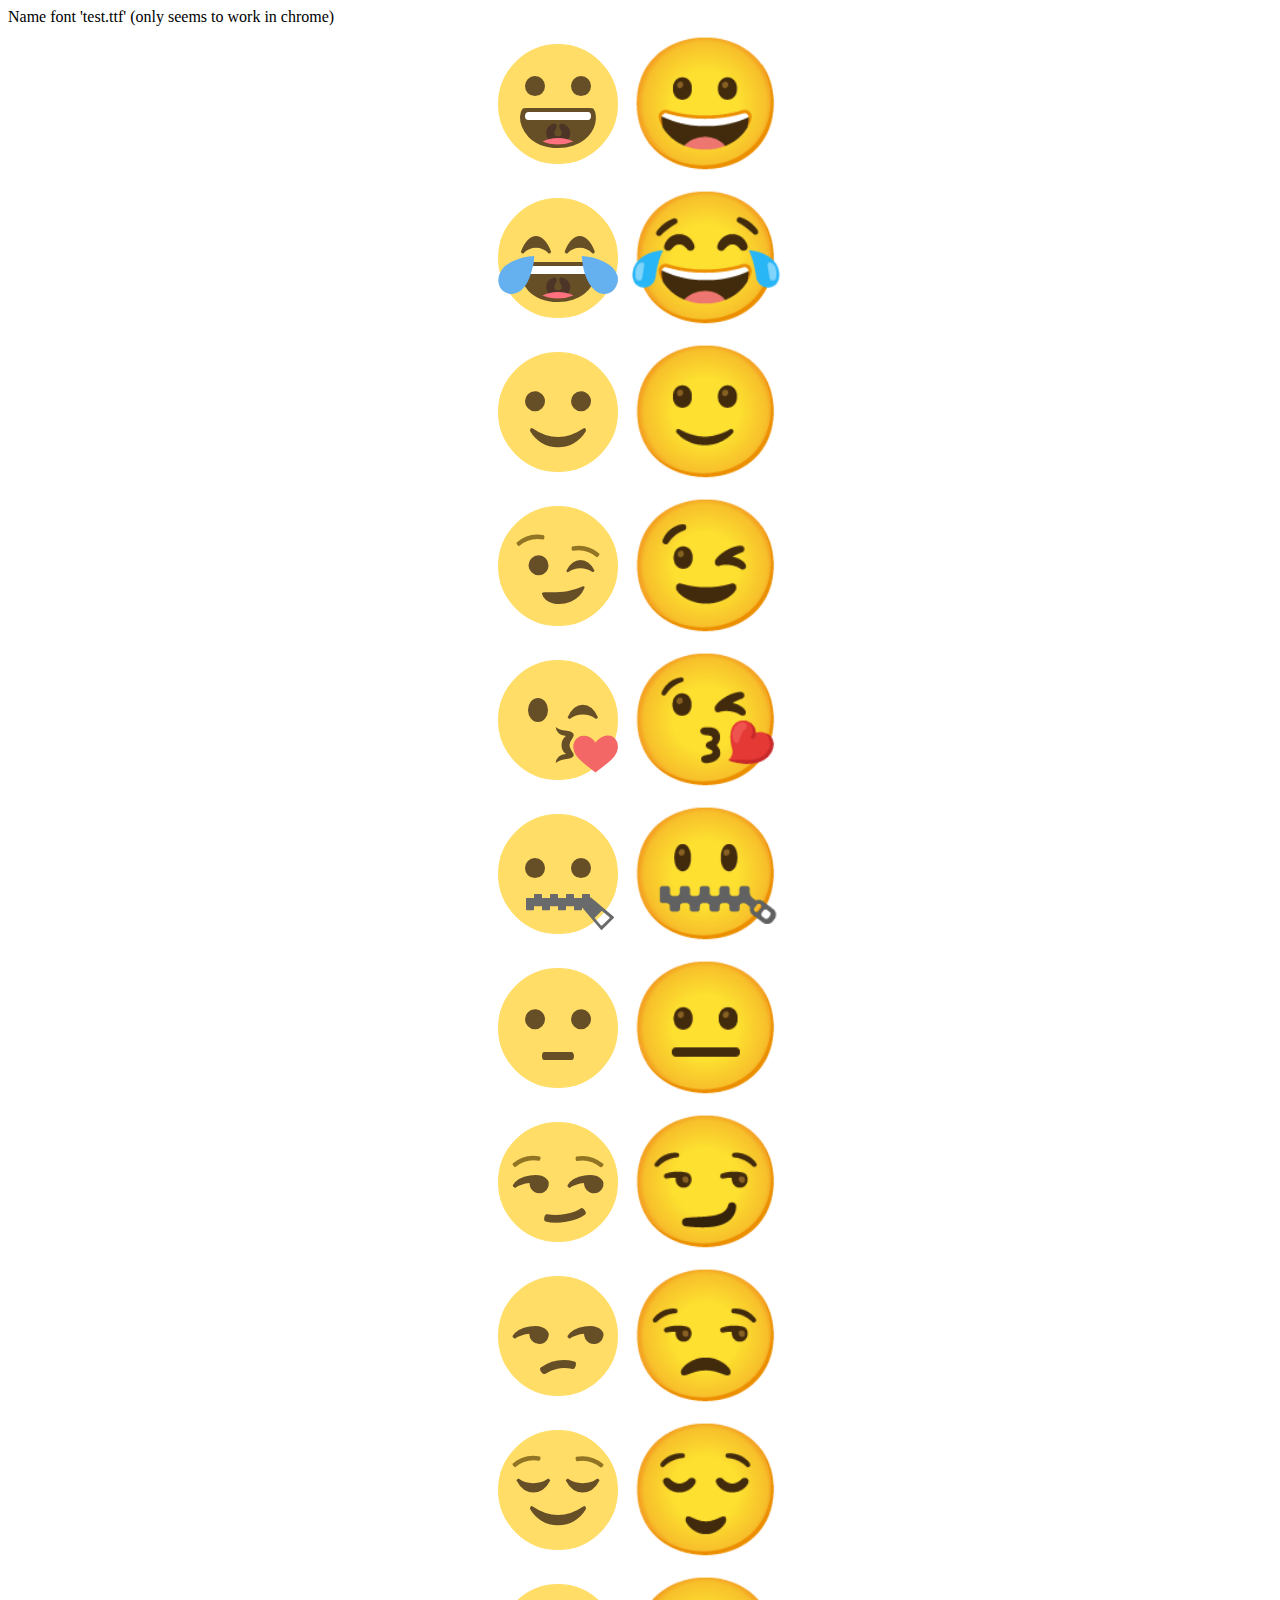
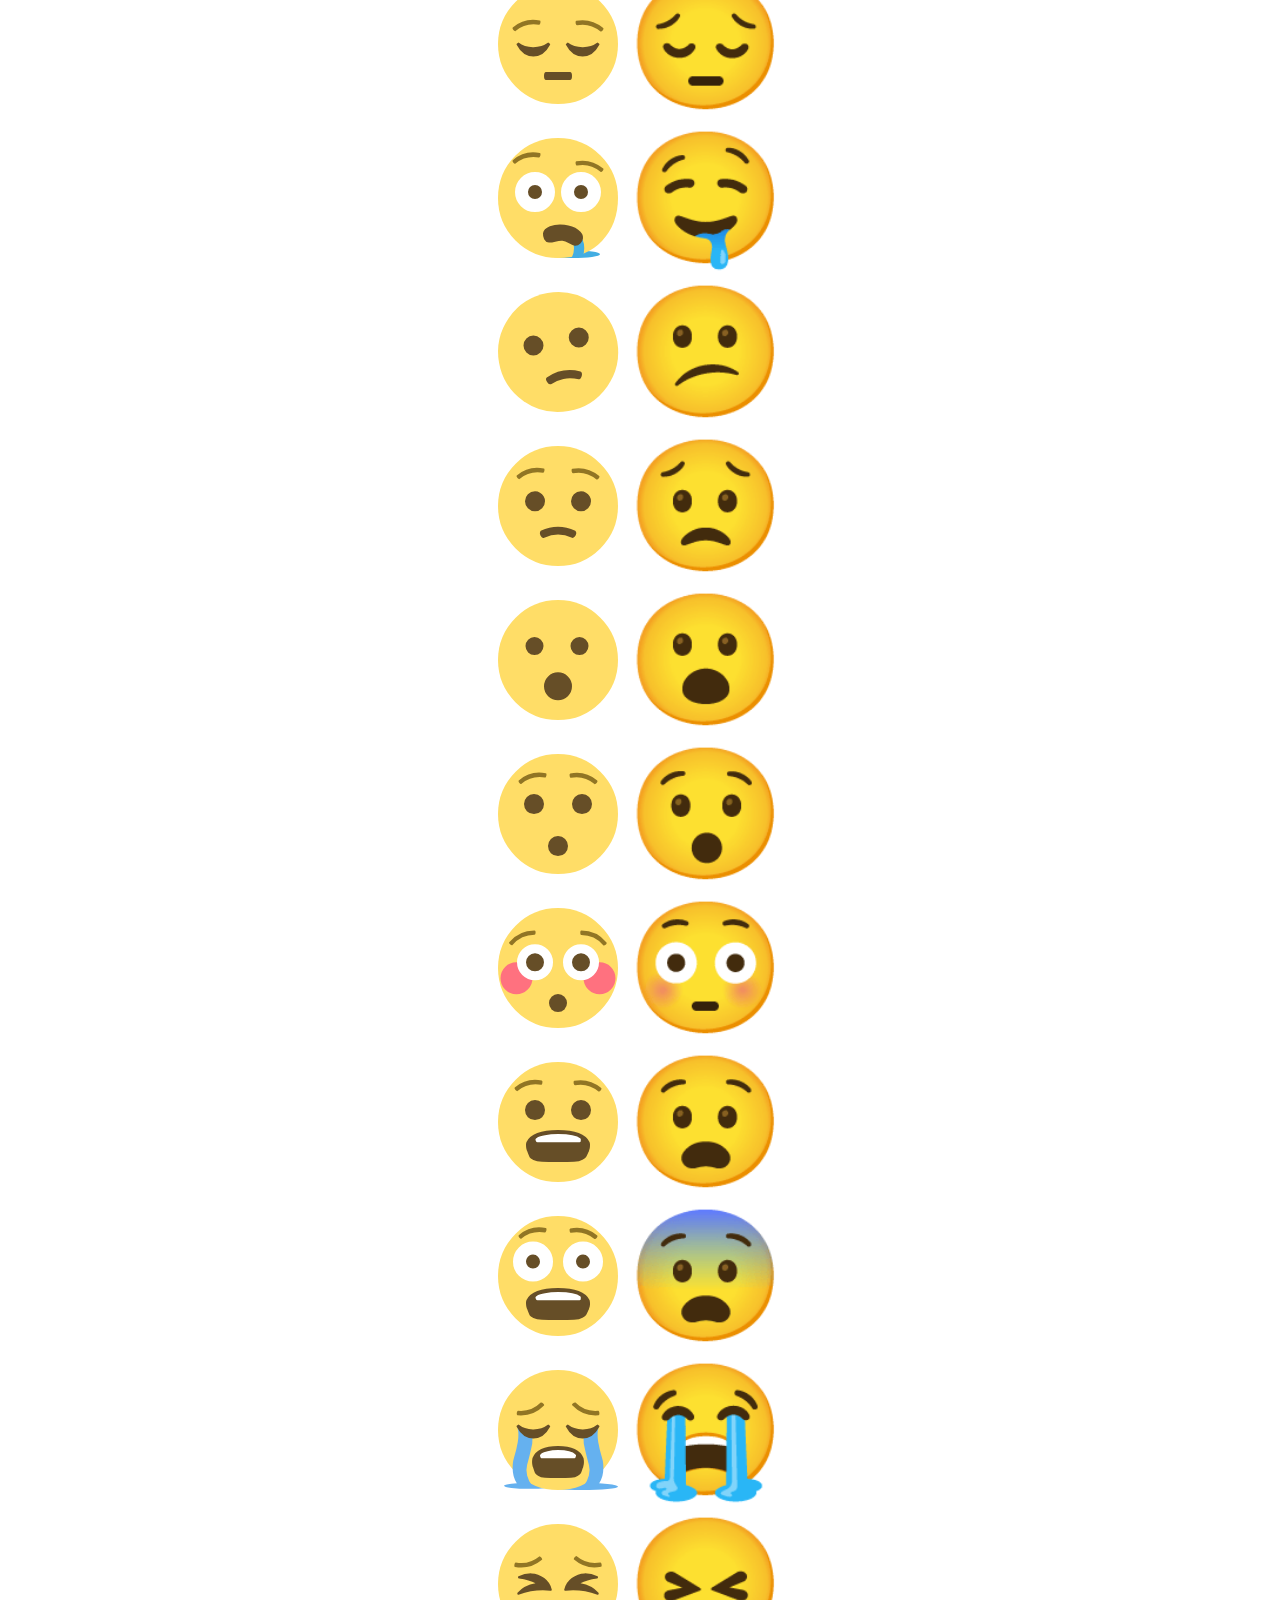
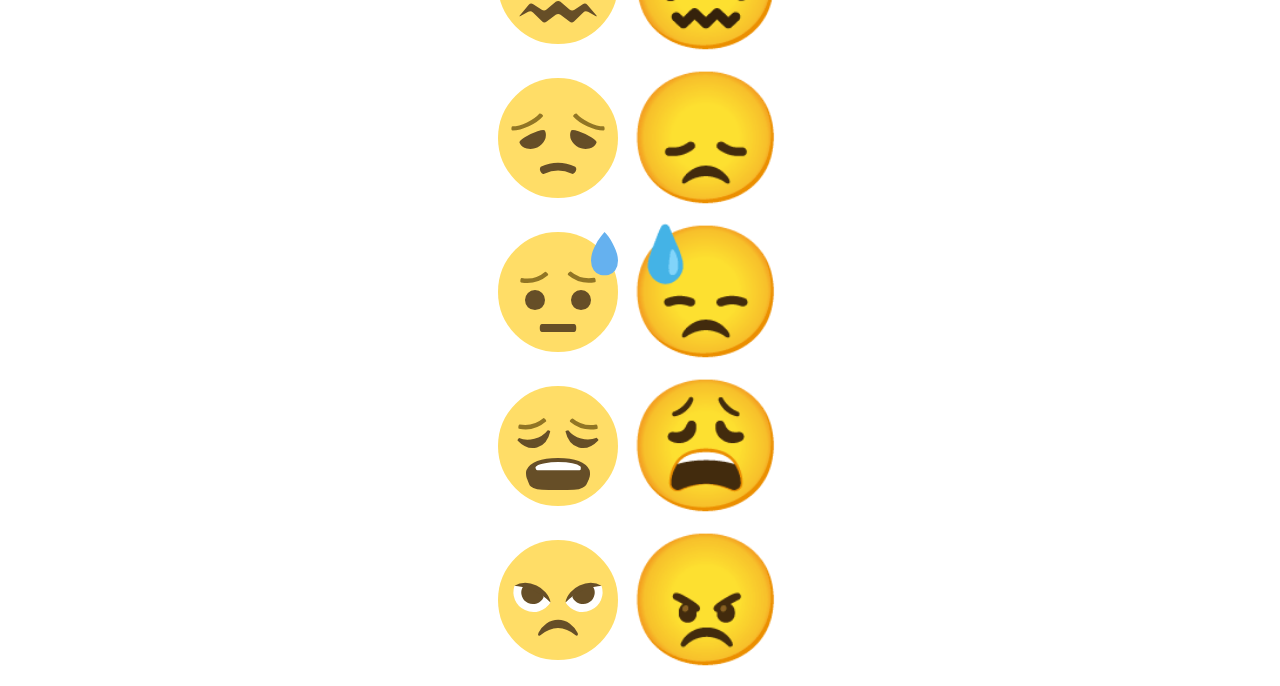
==== commit 0ec08a69: "Trim to reflect master list" ====
--- a/font/tester/test.html
+++ b/font/tester/test.html
@@ -8,74 +8,30 @@
     <div id="container">
       <table>
         <tr><td class="normal">😀</td><td class="font">😀</td></tr>
-        <tr><td class="normal">😃</td><td class="font">😃</td></tr>
-        <tr><td class="normal">😄</td><td class="font">😄</td></tr>
-        <tr><td class="normal">😁</td><td class="font">😁</td></tr>
-        <tr><td class="normal">😆</td><td class="font">😆</td></tr>
-        <tr><td class="normal">😅</td><td class="font">😅</td></tr>
-        <tr><td class="normal">🤣</td><td class="font">🤣</td></tr>
         <tr><td class="normal">😂</td><td class="font">😂</td></tr>
         <tr><td class="normal">🙂</td><td class="font">🙂</td></tr>
-        <tr><td class="normal">🙃</td><td class="font">🙃</td></tr>
         <tr><td class="normal">😉</td><td class="font">😉</td></tr>
-        <tr><td class="normal">😊</td><td class="font">😊</td></tr>
-        <tr><td class="normal">😇</td><td class="font">😇</td></tr>
-        <tr><td class="normal">😍</td><td class="font">😍</td></tr>
         <tr><td class="normal">😘</td><td class="font">😘</td></tr>
-        <tr><td class="normal">😗</td><td class="font">😗</td></tr>
-        <tr><td class="normal">😚</td><td class="font">😚</td></tr>
-        <tr><td class="normal">😙</td><td class="font">😙</td></tr>
-        <tr><td class="normal">😋</td><td class="font">😋</td></tr>
-        <tr><td class="normal">😛</td><td class="font">😛</td></tr>
-        <tr><td class="normal">😜</td><td class="font">😜</td></tr>
-        <tr><td class="normal">😝</td><td class="font">😝</td></tr>
-        <tr><td class="normal">🤑</td><td class="font">🤑</td></tr>
-        <tr><td class="normal">🤗</td><td class="font">🤗</td></tr>
-        <tr><td class="normal">🤔</td><td class="font">🤔</td></tr>
         <tr><td class="normal">🤐</td><td class="font">🤐</td></tr>
         <tr><td class="normal">😐</td><td class="font">😐</td></tr>
-        <tr><td class="normal">😑</td><td class="font">😑</td></tr>
-        <tr><td class="normal">😶</td><td class="font">😶</td></tr>
         <tr><td class="normal">😏</td><td class="font">😏</td></tr>
         <tr><td class="normal">😒</td><td class="font">😒</td></tr>
-        <tr><td class="normal">🙄</td><td class="font">🙄</td></tr>
-        <tr><td class="normal">😬</td><td class="font">😬</td></tr>
         <tr><td class="normal">😌</td><td class="font">😌</td></tr>
         <tr><td class="normal">😔</td><td class="font">😔</td></tr>
-        <tr><td class="normal">😪</td><td class="font">😪</td></tr>
         <tr><td class="normal">🤤</td><td class="font">🤤</td></tr>
-        <tr><td class="normal">😴</td><td class="font">😴</td></tr>
-        <tr><td class="normal">😷</td><td class="font">😷</td></tr>
-        <tr><td class="normal">🤒</td><td class="font">🤒</td></tr>
-        <tr><td class="normal">🤕</td><td class="font">🤕</td></tr>
-        <tr><td class="normal">🤢</td><td class="font">🤢</td></tr>
-        <tr><td class="normal">🤧</td><td class="font">🤧</td></tr>
-        <tr><td class="normal">😵</td><td class="font">😵</td></tr>
-        <tr><td class="normal">🤠</td><td class="font">🤠</td></tr>
-        <tr><td class="normal">😎</td><td class="font">😎</td></tr>
-        <tr><td class="normal">🤓</td><td class="font">🤓</td></tr>
         <tr><td class="normal">😕</td><td class="font">😕</td></tr>
         <tr><td class="normal">😟</td><td class="font">😟</td></tr>
-        <tr><td class="normal">🙁</td><td class="font">🙁</td></tr>
-        <tr><td class="normal">☹</td><td class="font">☹</td></tr>
         <tr><td class="normal">😮</td><td class="font">😮</td></tr>
         <tr><td class="normal">😯</td><td class="font">😯</td></tr>
-        <tr><td class="normal">😲</td><td class="font">😲</td></tr>
         <tr><td class="normal">😳</td><td class="font">😳</td></tr>
-        <tr><td class="normal">😦</td><td class="font">😦</td></tr>
         <tr><td class="normal">😧</td><td class="font">😧</td></tr>
         <tr><td class="normal">😨</td><td class="font">😨</td></tr>
-        <tr><td class="normal">😰</td><td class="font">😰</td></tr>
-        <tr><td class="normal">😥</td><td class="font">😥</td></tr>
-        <tr><td class="normal">😢</td><td class="font">😢</td></tr>
         <tr><td class="normal">😭</td><td class="font">😭</td></tr>
-        <tr><td class="normal">😱</td><td class="font">😱</td></tr>
         <tr><td class="normal">😖</td><td class="font">😖</td></tr>
-        <tr><td class="normal">😣</td><td class="font">😣</td></tr>
         <tr><td class="normal">😞</td><td class="font">😞</td></tr>
         <tr><td class="normal">😓</td><td class="font">😓</td></tr>
         <tr><td class="normal">😩</td><td class="font">😩</td></tr>
-        <tr><td class="normal">😫</td><td class="font">😫</td></tr>
+        <tr><td class="normal">😠</td><td class="font">😠</td></tr>
       </table>
     </div>
   </body>
